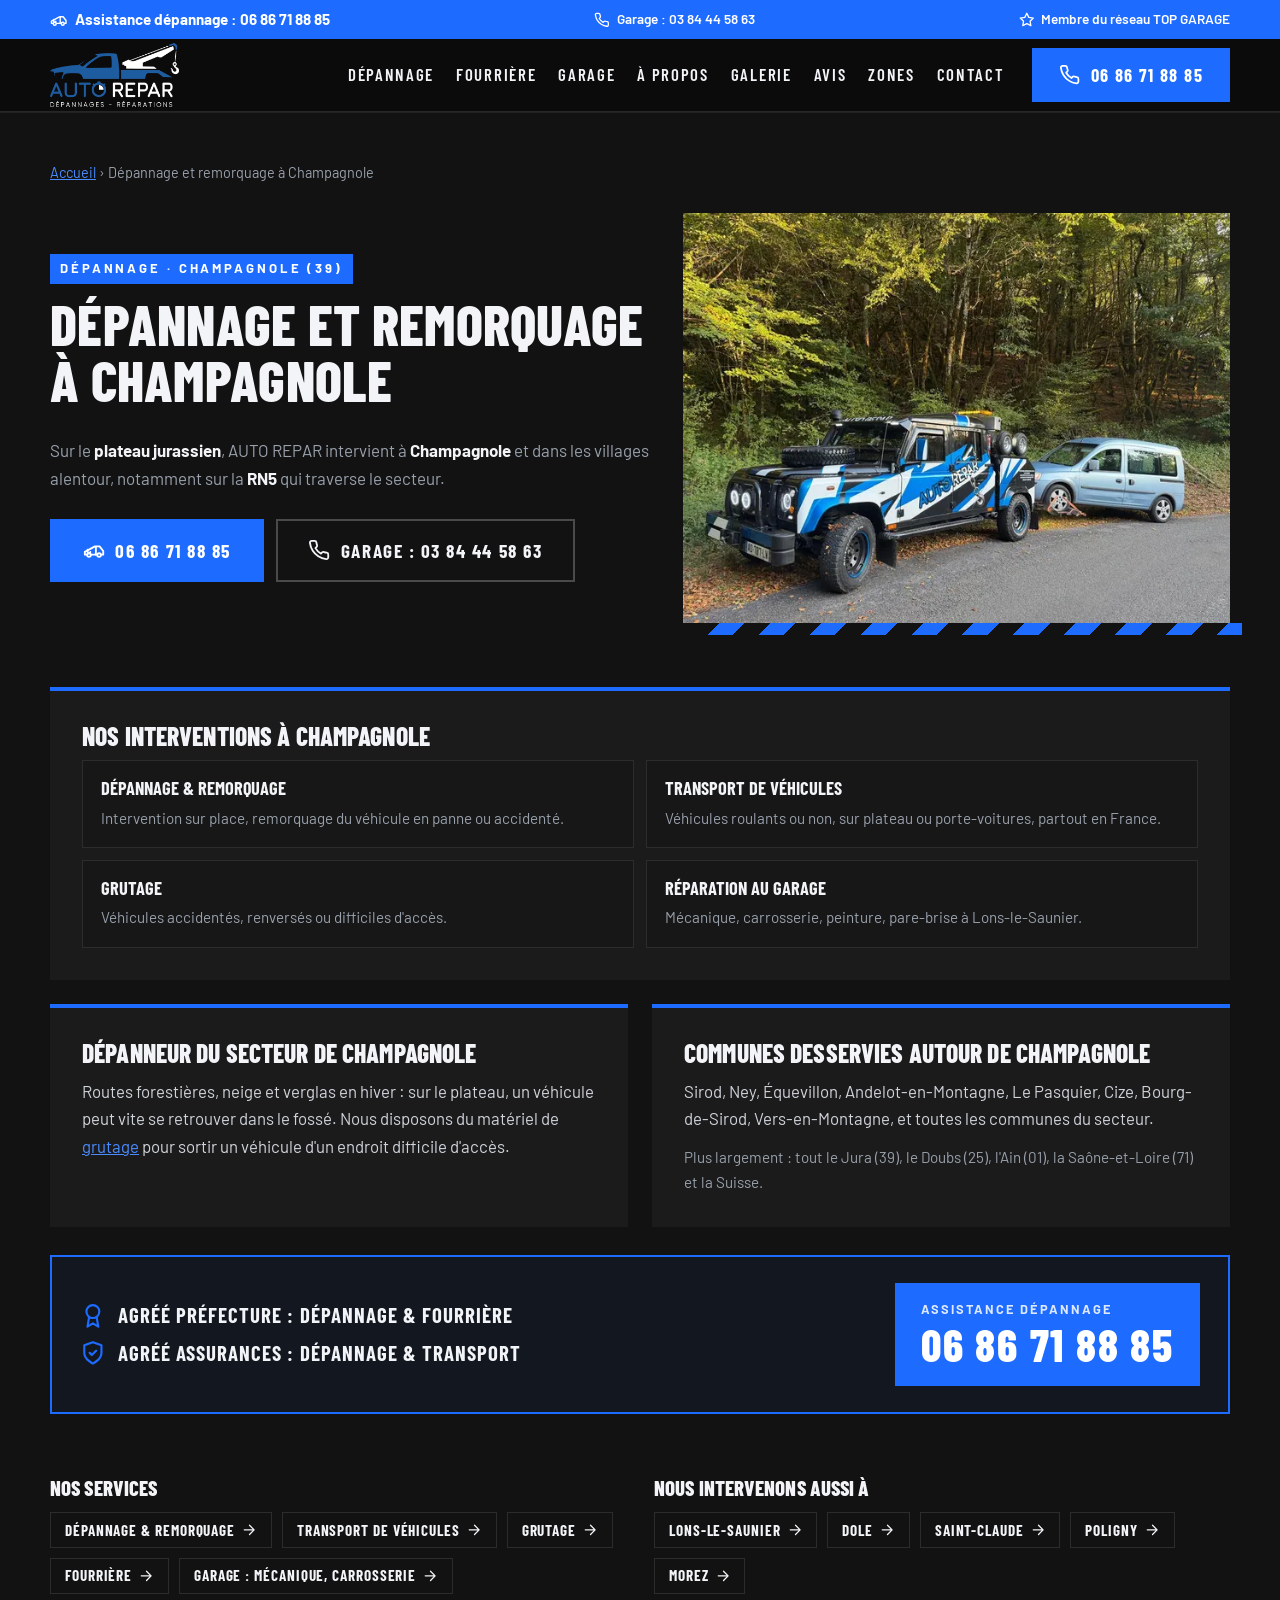
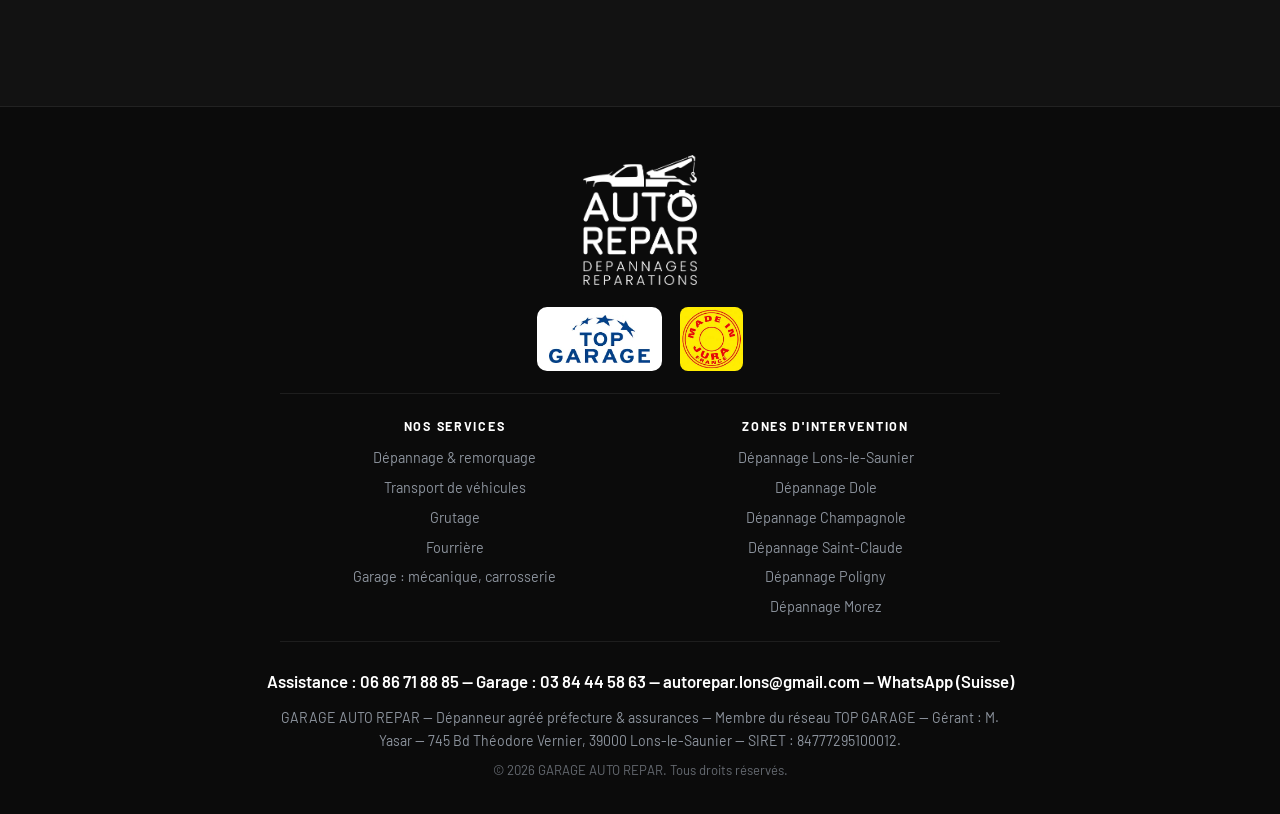
==== depannage-champagnole.html @ 4582b846 "feat(seo): pages services et zones d'intervention - 4 pages services : dépannage-remorquage, transpo" ====
<!DOCTYPE html>
<html lang="fr">
<head>
<meta charset="UTF-8">
<meta name="viewport" content="width=device-width, initial-scale=1">
<title>Dépannage &amp; remorquage à Champagnole (39) | AUTO REPAR</title>
<meta name="description" content="Dépannage et remorquage à Champagnole et sur le plateau jurassien : Sirod, Ney, Équevillon, Andelot. Dépanneur agréé préfecture et assurances, grutage. 06 86 71 88 85.">
<meta name="robots" content="index, follow">
<meta name="author" content="GARAGE AUTO REPAR - Serkan Yasar">
<meta name="theme-color" content="#121212">
<link rel="canonical" href="https://www.autorepar-depannage.com/depannage-champagnole.html">
<link rel="icon" href="favicon.svg" type="image/svg+xml">

<meta property="og:type" content="website">
<meta property="og:site_name" content="AUTO REPAR">
<meta property="og:title" content="Dépannage &amp; remorquage à Champagnole (39) | AUTO REPAR">
<meta property="og:description" content="Dépannage et remorquage à Champagnole et sur le plateau jurassien : Sirod, Ney, Équevillon, Andelot. Dépanneur agréé préfecture et assurances, grutage. 06 86 71 88 85.">
<meta property="og:locale" content="fr_FR">
<meta property="og:url" content="https://www.autorepar-depannage.com/depannage-champagnole.html">
<meta property="og:image" content="https://www.autorepar-depannage.com/images/camion.png">
<meta name="twitter:card" content="summary_large_image">

<link rel="preconnect" href="https://fonts.googleapis.com">
<link rel="preconnect" href="https://fonts.gstatic.com" crossorigin>
<link href="https://fonts.googleapis.com/css2?family=Barlow+Condensed:wght@600;700;800&family=Barlow:wght@400;500;600;700&display=swap" rel="stylesheet">

<link rel="stylesheet" href="css/base.css">
<link rel="stylesheet" href="css/theme.css">
<link rel="stylesheet" href="css/pages.css">

<script type="application/ld+json">
{
  "@context": "https://schema.org",
  "@graph": [
    {
      "@type": "Service",
      "name": "Dépannage et remorquage à Champagnole",
      "url": "https://www.autorepar-depannage.com/depannage-champagnole.html",
      "provider": {
        "@id": "https://www.autorepar-depannage.com/#garage"
      },
      "areaServed": {
        "@type": "City",
        "name": "Champagnole",
        "address": {
          "@type": "PostalAddress",
          "postalCode": "39300",
          "addressRegion": "Jura",
          "addressCountry": "FR"
        }
      }
    },
    {
      "@type": "BreadcrumbList",
      "itemListElement": [
        {
          "@type": "ListItem",
          "position": 1,
          "name": "Accueil",
          "item": "https://www.autorepar-depannage.com/"
        },
        {
          "@type": "ListItem",
          "position": 2,
          "name": "Dépannage et remorquage à Champagnole",
          "item": "https://www.autorepar-depannage.com/depannage-champagnole.html"
        }
      ]
    }
  ]
}
</script>
</head>
<body>

<svg xmlns="http://www.w3.org/2000/svg" class="sprite" aria-hidden="true" focusable="false">
  <symbol id="i-phone" viewBox="0 0 24 24"><path d="M22 16.92v3a2 2 0 0 1-2.18 2 19.79 19.79 0 0 1-8.63-3.07 19.5 19.5 0 0 1-6-6 19.79 19.79 0 0 1-3.07-8.67A2 2 0 0 1 4.11 2h3a2 2 0 0 1 2 1.72c.13.96.36 1.9.7 2.81a2 2 0 0 1-.45 2.11L8.09 9.91a16 16 0 0 0 6 6l1.27-1.27a2 2 0 0 1 2.11-.45c.91.34 1.85.57 2.81.7A2 2 0 0 1 22 16.92z"/></symbol>
  <symbol id="i-pin" viewBox="0 0 24 24"><path d="M20 10c0 6-8 12-8 12s-8-6-8-12a8 8 0 0 1 16 0Z"/><circle cx="12" cy="10" r="3"/></symbol>
  <symbol id="i-clock" viewBox="0 0 24 24"><circle cx="12" cy="12" r="10"/><path d="M12 6v6l4 2"/></symbol>
  <symbol id="i-mail" viewBox="0 0 24 24"><rect x="2" y="4" width="20" height="16" rx="2"/><path d="m22 7-10 6L2 7"/></symbol>
  <symbol id="i-gear" viewBox="0 0 24 24"><circle cx="12" cy="12" r="3"/><path d="M19.4 15a1.65 1.65 0 0 0 .33 1.82l.06.06a2 2 0 1 1-2.83 2.83l-.06-.06a1.65 1.65 0 0 0-1.82-.33 1.65 1.65 0 0 0-1 1.51V21a2 2 0 1 1-4 0v-.09A1.65 1.65 0 0 0 9 19.4a1.65 1.65 0 0 0-1.82.33l-.06.06a2 2 0 1 1-2.83-2.83l.06-.06a1.65 1.65 0 0 0 .33-1.82 1.65 1.65 0 0 0-1.51-1H3a2 2 0 1 1 0-4h.09A1.65 1.65 0 0 0 4.6 9a1.65 1.65 0 0 0-.33-1.82l-.06-.06a2 2 0 1 1 2.83-2.83l.06.06a1.65 1.65 0 0 0 1.82.33H9a1.65 1.65 0 0 0 1-1.51V3a2 2 0 1 1 4 0v.09a1.65 1.65 0 0 0 1 1.51 1.65 1.65 0 0 0 1.82-.33l.06-.06a2 2 0 1 1 2.83 2.83l-.06.06a1.65 1.65 0 0 0-.33 1.82V9a1.65 1.65 0 0 0 1.51 1H21a2 2 0 1 1 0 4h-.09a1.65 1.65 0 0 0-1.51 1z"/></symbol>
  <symbol id="i-truck" viewBox="0 0 24 24"><path d="M14 17V6H2v11h2"/><path d="M14 9h4l4 4.5V17h-2"/><path d="M8.5 17h7"/><circle cx="6.5" cy="17.5" r="2"/><circle cx="17.5" cy="17.5" r="2"/></symbol>
  <symbol id="i-tow" viewBox="0 0 24 24"><path d="M14 17V8h4l4 5v4h-2"/><path d="M14 17H9M4 17H2v-3l11-6"/><path d="M5 11.5v2.5a1.5 1.5 0 1 0 3 0"/><circle cx="6.5" cy="17.5" r="2"/><circle cx="17.5" cy="17.5" r="2"/></symbol>
  <symbol id="i-crane" viewBox="0 0 24 24"><path d="M3 21h9M7 21V3M7 3h14M7 7l4-4M3 7h4"/><path d="M18 3v8"/><path d="M16 11h4v3h-4z"/></symbol>
  <symbol id="i-badge" viewBox="0 0 24 24"><circle cx="12" cy="8" r="6"/><path d="M15.5 13 17 22l-5-3-5 3 1.5-9"/></symbol>
  <symbol id="i-shield" viewBox="0 0 24 24"><path d="M12 22s8-4 8-10V5l-8-3-8 3v7c0 6 8 10 8 10z"/><path d="m9 12 2 2 4-4"/></symbol>
  <symbol id="i-user" viewBox="0 0 24 24"><circle cx="12" cy="8" r="4"/><path d="M4 21a8 8 0 0 1 16 0"/></symbol>
  <symbol id="i-car" viewBox="0 0 24 24"><path d="M5 17H3v-5l2.5-5h11l3 5H21v5h-2"/><path d="M3 12h18M9 17h6"/><circle cx="7" cy="17" r="2"/><circle cx="17" cy="17" r="2"/></symbol>
  <symbol id="i-vintage" viewBox="0 0 24 24"><path d="M3.5 16H2v-3l3-1 3-4h7l3 4 4 1v3h-1.5M8.5 16h7"/><path d="M8 8v4M2 12h20"/><circle cx="6" cy="16.5" r="2.5"/><circle cx="18" cy="16.5" r="2.5"/></symbol>
  <symbol id="i-hammer" viewBox="0 0 24 24"><path d="m15 12-8.5 8.5a2.12 2.12 0 1 1-3-3L12 9"/><path d="M17.64 15 22 10.64M20.91 11.7l-1.25-1.25c-.6-.6-.93-1.4-.93-2.25v-.86L16.01 4.6a5.56 5.56 0 0 0-3.94-1.64H9l.92.82A6.18 6.18 0 0 1 12 8.4v1.56l2 2h2.47l2.26 1.91"/></symbol>
  <symbol id="i-paint" viewBox="0 0 24 24"><rect x="3" y="3" width="16" height="6" rx="1"/><path d="M19 6h2v5h-9v4"/><rect x="10" y="15" width="4" height="7" rx="1"/></symbol>
  <symbol id="i-glass" viewBox="0 0 24 24"><path d="M3 8c3-2.5 15-2.5 18 0l-2 10H5z"/><path d="M8.5 14l3-3M12.5 15l4-4"/></symbol>
  <symbol id="i-star" viewBox="0 0 24 24"><path d="m12 2 3.09 6.26L22 9.27l-5 4.87 1.18 6.88L12 17.77l-6.18 3.25L7 14.14 2 9.27l6.91-1.01z"/></symbol>
  <symbol id="i-file" viewBox="0 0 24 24"><path d="M14 2H6a2 2 0 0 0-2 2v16a2 2 0 0 0 2 2h12a2 2 0 0 0 2-2V8z"/><path d="M14 2v6h6M8 13h8M8 17h5"/></symbol>
  <symbol id="i-arrow" viewBox="0 0 24 24"><path d="M5 12h14M13 5l7 7-7 7"/></symbol>
  <symbol id="i-whatsapp" viewBox="0 0 24 24"><path d="M3 21l1.65-4.2A9 9 0 1 1 8 20z"/><path d="M9 8.5c0 3.5 3 6.5 6.5 6.5l1-1.6-2-1-1 1a5 5 0 0 1-2.9-2.9l1-1-1-2z"/></symbol>
  <symbol id="i-menu" viewBox="0 0 24 24"><path d="M3 6h18M3 12h18M3 18h18"/></symbol>
  <symbol id="i-close" viewBox="0 0 24 24"><path d="M18 6 6 18M6 6l12 12"/></symbol>
</svg>


<a class="skip-link" href="#main">Aller au contenu</a>

<!-- ===== BARRE SUPÉRIEURE ===== -->
<div class="topbar">
  <div class="container topbar__inner">
    <a href="tel:+33686718885" class="topbar__phone">
      <svg class="icon"><use href="#i-tow"/></svg> Assistance dépannage : 06 86 71 88 85
    </a>
    <a href="tel:+33384445863" class="topbar__hours">
      <svg class="icon"><use href="#i-phone"/></svg> Garage : 03 84 44 58 63
    </a>
    <span class="topbar__network">
      <svg class="icon"><use href="#i-star"/></svg> Membre du réseau TOP GARAGE
    </span>
  </div>
</div>

<!-- ===== EN-TÊTE / NAVIGATION ===== -->
<header class="site-header">
  <div class="container site-header__inner">
    <a class="brand" href="./" aria-label="AUTO REPAR - retour à l'accueil">
      <img class="brand__logo" src="images/logo-auto-repar.webp" width="482" height="240"
           alt="Auto Repar - Dépannages, Réparations">
    </a>

    <button class="nav-toggle" type="button" aria-expanded="false" aria-controls="site-nav">
      <svg class="icon nav-toggle__open"><use href="#i-menu"/></svg>
      <svg class="icon nav-toggle__close"><use href="#i-close"/></svg>
      <span class="sr-only">Ouvrir le menu</span>
    </button>

    <nav class="site-nav" id="site-nav" aria-label="Navigation principale">
      <ul class="site-nav__list">
        <li><a href="./#depannage">Dépannage</a></li>
        <li><a href="fourriere.html">Fourrière</a></li>
        <li><a href="./#services">Garage</a></li>
        <li><a href="./#a-propos">À propos</a></li>
        <li><a href="./#galerie">Galerie</a></li>
        <li><a href="./#avis">Avis</a></li>
        <li><a href="./#zones">Zones</a></li>
        <li><a href="./#contact">Contact</a></li>
      </ul>
      <a href="tel:+33686718885" class="btn btn--primary site-nav__cta">
        <svg class="icon"><use href="#i-phone"/></svg> 06 86 71 88 85
      </a>
    </nav>
  </div>
</header>

<main id="main">

  <section class="section page">
    <div class="container">
      <nav class="page-crumbs" aria-label="Fil d'Ariane"><a href="./">Accueil</a> <span aria-hidden="true">›</span> Dépannage et remorquage à Champagnole</nav>

      <div class="page-hero">
        <header class="section__header page-hero__text">
          <p class="section__kicker">Dépannage · Champagnole (39)</p>
          <h1 class="section__title">Dépannage et remorquage à Champagnole</h1>
          <p class="section__intro">Sur le <strong>plateau jurassien</strong>, AUTO REPAR intervient à <strong>Champagnole</strong> et dans les villages alentour, notamment sur la <strong>RN5</strong> qui traverse le secteur.</p>
          <div class="page-hero__actions">
            <a href="tel:+33686718885" class="btn btn--primary btn--lg"><svg class="icon"><use href="#i-tow"/></svg> 06 86 71 88 85</a>
            <a href="tel:+33384445863" class="btn btn--secondary btn--lg"><svg class="icon"><use href="#i-phone"/></svg> Garage : 03 84 44 58 63</a>
          </div>
        </header>
        <figure class="page-hero__media">
          <img src="images/photos/4x4-defender-depannage-foret-640.webp" width="640" height="480" fetchpriority="high"
               alt="Dépannage d'un 4x4 en forêt par Auto Repar">
        </figure>
      </div>

      <div class="page-blocks">
        <div class="page-block page-block--wide">
          <h2 class="page-block__title">Nos interventions à Champagnole</h2>
          <ul class="page-services">
            <li><a href="depannage-remorquage.html"><strong>Dépannage &amp; remorquage</strong><span>Intervention sur place, remorquage du véhicule en panne ou accidenté.</span></a></li>
            <li><a href="transport-vehicules.html"><strong>Transport de véhicules</strong><span>Véhicules roulants ou non, sur plateau ou porte-voitures, partout en France.</span></a></li>
            <li><a href="grutage.html"><strong>Grutage</strong><span>Véhicules accidentés, renversés ou difficiles d'accès.</span></a></li>
            <li><a href="garage-lons-le-saunier.html"><strong>Réparation au garage</strong><span>Mécanique, carrosserie, peinture, pare-brise à Lons-le-Saunier.</span></a></li>
          </ul>
        </div>
        <div class="page-block">
          <h2 class="page-block__title">Dépanneur du secteur de Champagnole</h2>
          <p>Routes forestières, neige et verglas en hiver : sur le plateau, un véhicule peut vite se retrouver dans le fossé. Nous disposons du matériel de <a href="grutage.html">grutage</a> pour sortir un véhicule d'un endroit difficile d'accès.</p>
        </div>
        <div class="page-block">
          <h2 class="page-block__title">Communes desservies autour de Champagnole</h2>
          <p>Sirod, Ney, Équevillon, Andelot-en-Montagne, Le Pasquier, Cize, Bourg-de-Sirod, Vers-en-Montagne, et toutes les communes du secteur.</p>
          <p class="page-muted">Plus largement : tout le Jura (39), le Doubs (25), l'Ain (01), la Saône-et-Loire (71) et la Suisse.</p>
        </div>
      </div>

      <div class="tow__band">
        <ul class="tow__labels">
          <li><svg class="icon"><use href="#i-badge"/></svg> Agréé préfecture : dépannage &amp; fourrière</li>
          <li><svg class="icon"><use href="#i-shield"/></svg> Agréé assurances : dépannage &amp; transport</li>
        </ul>
        <a href="tel:+33686718885" class="tow__call">
          <span class="tow__call-label">Assistance dépannage</span>
          <span class="tow__call-number">06 86 71 88 85</span>
        </a>
      </div>

      <div class="page-links">
        <div>
          <h2 class="page-links__title">Nos services</h2>
          <ul class="page-links__list">
          <li><a href="depannage-remorquage.html">Dépannage &amp; remorquage <svg class="icon"><use href="#i-arrow"/></svg></a></li>
          <li><a href="transport-vehicules.html">Transport de véhicules <svg class="icon"><use href="#i-arrow"/></svg></a></li>
          <li><a href="grutage.html">Grutage <svg class="icon"><use href="#i-arrow"/></svg></a></li>
          <li><a href="fourriere.html">Fourrière <svg class="icon"><use href="#i-arrow"/></svg></a></li>
          <li><a href="garage-lons-le-saunier.html">Garage : mécanique, carrosserie <svg class="icon"><use href="#i-arrow"/></svg></a></li>
          </ul>
        </div>
        <div>
          <h2 class="page-links__title">Nous intervenons aussi à</h2>
          <ul class="page-links__list">
          <li><a href="depannage-lons-le-saunier.html">Lons-le-Saunier <svg class="icon"><use href="#i-arrow"/></svg></a></li>
          <li><a href="depannage-dole.html">Dole <svg class="icon"><use href="#i-arrow"/></svg></a></li>
          <li><a href="depannage-saint-claude.html">Saint-Claude <svg class="icon"><use href="#i-arrow"/></svg></a></li>
          <li><a href="depannage-poligny.html">Poligny <svg class="icon"><use href="#i-arrow"/></svg></a></li>
          <li><a href="depannage-morez.html">Morez <svg class="icon"><use href="#i-arrow"/></svg></a></li>
          </ul>
        </div>
      </div>
    </div>
  </section>

</main>

<footer class="site-footer">
  <div class="container site-footer__inner">
    <div class="site-footer__brand">
      <img class="site-footer__logo" src="images/logo-auto-repar-blanc.webp" width="279" height="320" loading="lazy"
           alt="Auto Repar - Dépannages, Réparations">
    </div>
    <div class="site-footer__badges">
      <span class="logo-chip"><img src="images/partenaire-top-garage.webp" width="324" height="155" alt="Partenaire réseau Top Garage" loading="lazy"></span>
      <img src="images/madeinjura.webp" width="223" height="226" alt="Made in Jura France" loading="lazy" class="site-footer__jura">
    </div>
    <nav class="site-footer__nav" aria-label="Services et zones d'intervention">
      <div>
        <p class="site-footer__nav-title">Nos services</p>
        <ul>
          <li><a href="depannage-remorquage.html">Dépannage &amp; remorquage</a></li>
          <li><a href="transport-vehicules.html">Transport de véhicules</a></li>
          <li><a href="grutage.html">Grutage</a></li>
          <li><a href="fourriere.html">Fourrière</a></li>
          <li><a href="garage-lons-le-saunier.html">Garage : mécanique, carrosserie</a></li>
        </ul>
      </div>
      <div>
        <p class="site-footer__nav-title">Zones d'intervention</p>
        <ul>
          <li><a href="depannage-lons-le-saunier.html">Dépannage Lons-le-Saunier</a></li>
          <li><a href="depannage-dole.html">Dépannage Dole</a></li>
          <li><a href="depannage-champagnole.html">Dépannage Champagnole</a></li>
          <li><a href="depannage-saint-claude.html">Dépannage Saint-Claude</a></li>
          <li><a href="depannage-poligny.html">Dépannage Poligny</a></li>
          <li><a href="depannage-morez.html">Dépannage Morez</a></li>
        </ul>
      </div>
    </nav>
    <p class="site-footer__contact">
      Assistance : <a href="tel:+33686718885">06 86 71 88 85</a> —
      Garage : <a href="tel:+33384445863">03 84 44 58 63</a> —
      <a href="mailto:autorepar.lons@gmail.com">autorepar.lons@gmail.com</a> —
      <a href="https://wa.me/33686718885?text=Bonjour%2C%20je%20vous%20contacte%20depuis%20la%20Suisse%20pour%20une%20demande." target="_blank" rel="noopener">WhatsApp (Suisse)</a>
    </p>
    <p class="site-footer__legal">
      GARAGE AUTO REPAR — Dépanneur agréé préfecture &amp; assurances — Membre du réseau TOP GARAGE —
      Gérant : M. Yasar — 745 Bd Théodore Vernier, 39000 Lons-le-Saunier — SIRET : 84777295100012.
    </p>
    <p class="site-footer__copy">&copy; <span id="year">2026</span> GARAGE AUTO REPAR. Tous droits réservés.</p>
  </div>
</footer>

<!-- Barre d'appel fixe sur mobile -->
<div class="callbar">
  <a href="tel:+33686718885" class="callbar__main"><svg class="icon"><use href="#i-tow"/></svg> Dépannage</a>
  <a href="tel:+33384445863" class="callbar__alt"><svg class="icon"><use href="#i-phone"/></svg> Garage</a>
</div>

<script src="js/main.js" defer></script>
</body>
</html>
---- css/base.css ----
/* =========================================================
   GARAGE AUTO REPAR — base.css
   Structure commune à tous les thèmes : reset, grilles,
   navigation responsive, composants. Les couleurs, polices
   et variantes de mise en page sont définies dans
   css/themes/<theme>.css via les variables ci-dessous.
   ========================================================= */

:root {
  /* Typographie */
  --font-head: system-ui, sans-serif;
  --font-body: system-ui, sans-serif;
  --head-weight: 700;
  --head-transform: none;
  --head-spacing: -0.01em;
  --head-line: 1.15;
  --kicker-transform: uppercase;
  --kicker-spacing: 0.14em;

  /* Couleurs */
  --c-bg: #ffffff;
  --c-surface: #ffffff;
  --c-alt: #f4f6f8;
  --c-text: #1f2933;
  --c-muted: #5b6b7a;
  --c-head: #11161c;
  --c-border: #e2e7ec;
  --c-accent: #1d6bff;
  --c-accent-hover: #0f56dc;
  --c-accent-ink: #ffffff;
  --c-kicker: var(--c-accent);

  --c-topbar-bg: #11161c;
  --c-topbar-text: #e8edf2;
  --c-header-bg: #ffffff;
  --c-header-text: #11161c;
  --c-footer-bg: #11161c;
  --c-footer-text: #b8c2cc;

  /* Formes */
  --radius: 14px;
  --radius-img: 14px;
  --radius-btn: 999px;
  --shadow: 0 6px 20px rgba(17, 22, 28, 0.08);
  --shadow-hover: 0 14px 34px rgba(17, 22, 28, 0.14);

  /* Espacements */
  --container: 1180px;
  --gutter: 20px;
  --section-y: clamp(64px, 9vw, 112px);
}

/* ---------- Reset ---------- */
*, *::before, *::after { box-sizing: border-box; }
html { scroll-behavior: smooth; scroll-padding-top: 88px; -webkit-text-size-adjust: 100%; }
body {
  margin: 0;
  font-family: var(--font-body);
  font-size: 1rem;
  line-height: 1.65;
  color: var(--c-text);
  background: var(--c-bg);
  -webkit-font-smoothing: antialiased;
  overflow-x: hidden;
}
img { max-width: 100%; height: auto; display: block; }
a { color: inherit; }
ul { margin: 0; padding: 0; list-style: none; }
figure { margin: 0; }
address { font-style: normal; }
h1, h2, h3 {
  font-family: var(--font-head);
  font-weight: var(--head-weight);
  text-transform: var(--head-transform);
  letter-spacing: var(--head-spacing);
  line-height: var(--head-line);
  color: var(--c-head);
  margin: 0 0 0.5em;
  text-wrap: balance;
}
p { margin: 0 0 1em; }
:focus-visible { outline: 3px solid var(--c-accent); outline-offset: 3px; }

.sprite { position: absolute; width: 0; height: 0; overflow: hidden; }
.icon {
  width: 1.15em; height: 1.15em; flex: none;
  fill: none; stroke: currentColor; stroke-width: 2;
  stroke-linecap: round; stroke-linejoin: round;
  vertical-align: -0.2em;
}
.sr-only {
  position: absolute; width: 1px; height: 1px; padding: 0; margin: -1px;
  overflow: hidden; clip: rect(0, 0, 0, 0); white-space: nowrap; border: 0;
}
.skip-link {
  position: absolute; left: 12px; top: -60px; z-index: 200;
  background: var(--c-accent); color: var(--c-accent-ink);
  padding: 10px 16px; border-radius: 8px; text-decoration: none; font-weight: 600;
}
.skip-link:focus { top: 12px; }

.container {
  width: 100%;
  max-width: calc(var(--container) + var(--gutter) * 2);
  margin-inline: auto;
  padding-inline: var(--gutter);
}

/* ---------- Boutons ---------- */
.btn {
  display: inline-flex; align-items: center; justify-content: center; gap: 0.55em;
  padding: 0.75em 1.35em;
  font: 600 0.98rem/1.2 var(--font-body);
  border: 2px solid transparent;
  border-radius: var(--radius-btn);
  text-decoration: none;
  cursor: pointer;
  transition: background-color .2s, color .2s, border-color .2s, transform .2s, box-shadow .2s;
}
.btn:hover { transform: translateY(-2px); }
.btn--lg { padding: 0.95em 1.6em; font-size: 1.03rem; }
.btn--primary { background: var(--c-accent); color: var(--c-accent-ink); }
.btn--primary:hover { background: var(--c-accent-hover); }
.btn--secondary { background: transparent; color: var(--c-head); border-color: currentColor; }
.btn--secondary:hover { background: var(--c-head); color: var(--c-bg); border-color: var(--c-head); }

/* ---------- Topbar ---------- */
.topbar { background: var(--c-topbar-bg); color: var(--c-topbar-text); font-size: 0.85rem; }
.topbar__inner {
  display: flex; flex-wrap: wrap; align-items: center; justify-content: space-between;
  gap: 4px 20px; padding-block: 7px;
}
.topbar__inner > * { display: inline-flex; align-items: center; gap: 0.5em; }
.topbar__phone { font-weight: 700; text-decoration: none; }
.topbar__phone:hover { text-decoration: underline; }
.topbar__hours { display: none; }
@media (min-width: 900px) { .topbar__hours { display: inline-flex; } }
@media (max-width: 560px) { .topbar__network { display: none !important; } .topbar__inner { justify-content: center; } }

/* ---------- Header / nav ---------- */
.site-header {
  position: sticky; top: 0; z-index: 100;
  background: var(--c-header-bg); color: var(--c-header-text);
  transition: box-shadow .25s, background-color .25s;
}
.site-header.is-scrolled { box-shadow: 0 6px 24px rgba(0, 0, 0, 0.12); }
.site-header__inner { display: flex; align-items: center; justify-content: space-between; gap: 16px; min-height: 72px; }

.brand__logo { height: 64px; width: auto; }
@media (max-width: 480px) { .brand__logo { height: 46px; } }
.brand { display: inline-flex; align-items: center; gap: 12px; text-decoration: none; color: inherit; }
.brand__mark {
  display: grid; place-items: center; width: 44px; height: 44px; border-radius: 12px;
  background: var(--c-accent); color: var(--c-accent-ink); font-size: 1.3rem;
}
.brand__text { display: flex; flex-direction: column; line-height: 1.1; }
.brand__name { font: 800 1.3rem/1 var(--font-head); text-transform: uppercase; letter-spacing: 0.02em; }
.brand__auto { color: var(--c-accent); }
.brand__tagline { white-space: nowrap; font-size: 0.75rem; opacity: 0.75; margin-top: 4px; letter-spacing: 0.02em; }

.nav-toggle {
  display: inline-grid; place-items: center; width: 46px; height: 46px;
  background: transparent; color: inherit; border: 1.5px solid currentColor; border-radius: 10px;
  font-size: 1.35rem; cursor: pointer;
}
.nav-toggle__close { display: none; }
.nav-toggle[aria-expanded="true"] .nav-toggle__open { display: none; }
.nav-toggle[aria-expanded="true"] .nav-toggle__close { display: block; }

.site-nav {
  position: absolute; left: 0; right: 0; top: 100%;
  background: var(--c-header-bg);
  padding: 8px var(--gutter) 22px;
  box-shadow: 0 18px 30px rgba(0, 0, 0, 0.15);
  display: none;
}
.site-nav.is-open { display: block; }
.site-nav__list a {
  display: block; padding: 12px 4px; text-decoration: none;
  font-weight: 600; border-bottom: 1px solid color-mix(in srgb, currentColor 12%, transparent);
}
.site-nav__cta { margin-top: 16px; width: 100%; }

@media (min-width: 1200px) {
  .nav-toggle { display: none; }
  .site-nav {
    position: static; display: flex !important; align-items: center; gap: 18px;
    padding: 0; background: none; box-shadow: none;
  }
  .site-nav__list { display: flex; gap: 2px; }
  .site-nav__list a {
    padding: 8px 10px; border: 0; font-size: 0.92rem; white-space: nowrap; border-radius: 8px;
    position: relative; transition: color .2s, background-color .2s;
  }
  .site-nav__list a:hover { color: var(--c-accent); }
  .site-nav__cta { margin: 0; width: auto; white-space: nowrap; }
}

/* ---------- Hero (par défaut : 2 colonnes) ---------- */
.hero { position: relative; padding-block: clamp(48px, 7vw, 96px); overflow: hidden; }
.hero__inner { display: grid; gap: 48px; align-items: center; }
@media (min-width: 960px) { .hero__inner { grid-template-columns: 1.05fr 1fr; } }
.hero__kicker {
  display: inline-flex; align-items: center; gap: 0.5em;
  font-weight: 600; font-size: 0.9rem; color: var(--c-kicker);
  text-transform: var(--kicker-transform); letter-spacing: var(--kicker-spacing);
}
.hero__title { font-size: clamp(2.1rem, 4.6vw, 3.6rem); }
.hero__title-main, .hero__title-brand { display: block; }
.hero__title-brand { font-size: 0.42em; margin-top: 0.6em; letter-spacing: 0.12em; color: var(--c-accent); }
.hero__lead { font-size: 1.1rem; color: var(--c-muted); max-width: 60ch; }
.hero__actions { display: flex; flex-wrap: wrap; gap: 12px; margin: 28px 0 26px; }
.hero__facts { display: flex; flex-wrap: wrap; gap: 10px 22px; font-weight: 600; font-size: 0.92rem; }
.hero__facts li { display: inline-flex; align-items: center; gap: 0.5em; }
.hero__facts .icon { color: var(--c-accent); }
.hero__media { position: relative; }
.hero__media img { width: 100%; border-radius: var(--radius-img); box-shadow: var(--shadow-hover); aspect-ratio: 4 / 3; object-fit: cover; }
.hero__badge {
  position: absolute; left: 18px; bottom: -18px;
  display: inline-flex; align-items: center; gap: 0.6em;
  background: var(--c-accent); color: var(--c-accent-ink);
  padding: 12px 18px; border-radius: var(--radius); font-weight: 700; box-shadow: var(--shadow-hover);
}
@media (max-width: 600px) { .hero__actions .btn { width: 100%; } }

/* ---------- Sections ---------- */
.section { padding-block: var(--section-y); }
.section__header { max-width: 760px; margin-bottom: 44px; }
.section__kicker {
  font-weight: 700; font-size: 0.82rem; color: var(--c-kicker);
  text-transform: var(--kicker-transform); letter-spacing: var(--kicker-spacing); margin-bottom: 12px;
}
.section__title { font-size: clamp(1.75rem, 3.2vw, 2.6rem); }
.section__intro { color: var(--c-muted); font-size: 1.06rem; margin: 0; }

/* À propos */
.about__grid { display: grid; gap: 44px; }
.about__text p { color: var(--c-muted); }
.about__text strong { color: var(--c-head); }
.highlights { display: grid; gap: 14px; }
.about__media { position: relative; overflow: hidden; border-radius: var(--radius-img); }
.about__media img { width: 100%; aspect-ratio: 16 / 10; object-fit: cover; }
.about__media figcaption { position: absolute; left: 0; right: 0; bottom: 0; padding: 40px 18px 14px; background: linear-gradient(transparent, rgba(0, 0, 0, .8)); color: #fff; font-weight: 600; }
@media (min-width: 960px) {
  .about__grid { grid-template-columns: 1.1fr 1fr; align-items: start; }
  .about__media { grid-column: 2; grid-row: 1 / span 2; position: sticky; top: 110px; }
  .about__media img { aspect-ratio: 4 / 5; }
}
@media (min-width: 560px) and (max-width: 959px) { .highlights { grid-template-columns: 1fr 1fr; } }
.highlight {
  display: flex; align-items: center; gap: 16px; padding: 18px 20px;
  background: var(--c-surface); border: 1px solid var(--c-border); border-radius: var(--radius);
  font-weight: 600; color: var(--c-head);
}
.highlight__icon {
  display: grid; place-items: center; flex: none; width: 48px; height: 48px; border-radius: 12px;
  background: color-mix(in srgb, var(--c-accent) 12%, transparent); color: var(--c-accent); font-size: 1.35rem;
}
.logo-chip { background: #fff !important; border-radius: 10px; padding: 6px; display: inline-grid; place-items: center; }
.highlight__icon.logo-chip, .contact__icon.logo-chip { width: 64px; height: 48px; }
.logo-chip img { max-height: 36px; width: auto; }
.site-footer__badges .logo-chip img { max-height: 48px; }

/* Services */
.services { background: var(--c-alt); }
.services__grid { display: grid; gap: 22px; grid-template-columns: repeat(auto-fill, minmax(min(100%, 300px), 1fr)); counter-reset: svc; }
.service {
  counter-increment: svc;
  position: relative; padding: 30px 28px;
  background: var(--c-surface); border: 1px solid var(--c-border); border-radius: var(--radius);
  transition: transform .25s, box-shadow .25s, border-color .25s;
}
.service:hover { transform: translateY(-4px); box-shadow: var(--shadow-hover); }
.service__icon {
  display: grid; place-items: center; width: 56px; height: 56px; margin-bottom: 20px;
  border-radius: 14px; background: var(--c-accent); color: var(--c-accent-ink); font-size: 1.55rem;
}
.service__title { font-size: 1.2rem; }
.service p { margin: 0; color: var(--c-muted); }

/* Galerie : mosaïque */
.gallery__grid { columns: 2; column-gap: 10px; }
@media (min-width: 640px) { .gallery__grid { columns: 3 240px; column-gap: 16px; } .gallery__item { margin-bottom: 16px !important; } }
.gallery__item { position: relative; overflow: hidden; margin: 0 0 10px; break-inside: avoid; border-radius: var(--radius-img); background: var(--c-alt); }
.gallery__link { display: block; cursor: zoom-in; }
.gallery__item img { width: 100%; height: auto; transition: transform .6s ease; }
.gallery__item:hover img { transform: scale(1.05); }
.gallery__item figcaption {
  position: absolute; left: 0; right: 0; bottom: 0; padding: 40px 18px 14px; pointer-events: none;
  background: linear-gradient(transparent, rgba(0, 0, 0, 0.75)); color: #fff; font-weight: 600;
}

/* Visionneuse photo */
.lightbox { border: 0; padding: 0; background: transparent; max-width: 100vw; max-height: 100vh; width: 100vw; height: 100vh; }
.lightbox::backdrop { background: rgba(0, 0, 0, .92); }
.lightbox__figure { display: grid; place-items: center; height: 100%; padding: 56px 16px; margin: 0; }
.lightbox__img { max-width: 100%; max-height: calc(100vh - 140px); width: auto; height: auto; }
.lightbox__caption { color: #fff; margin-top: 14px; font-weight: 600; text-align: center; }
.lightbox__btn {
  position: fixed; display: grid; place-items: center; width: 52px; height: 52px; font-size: 1.5rem;
  background: rgba(255, 255, 255, .12); color: #fff; border: 0; cursor: pointer;
}
.lightbox__btn:hover { background: var(--c-accent); }
.lightbox__close { top: 12px; right: 12px; }
.lightbox__prev, .lightbox__next { top: 50%; transform: translateY(-50%); }
.lightbox__prev { left: 12px; }
.lightbox__next { right: 12px; }
.lightbox__prev .icon { transform: scaleX(-1); }

/* Zones */
.zones { background: var(--c-alt); }
.zones__list { display: grid; gap: 12px; grid-template-columns: repeat(auto-fill, minmax(min(100%, 210px), 1fr)); }
.zones__dept { display: flex; flex-direction: column; align-items: flex-start; gap: 4px; padding: 22px; background: var(--c-surface); border: 1px solid var(--c-border); border-radius: var(--radius); }
.zones__num { font: var(--head-weight) 3.6rem/0.9 var(--font-head); color: var(--c-accent); }
.zones__name { font: var(--head-weight) 1.6rem/1.05 var(--font-head); color: var(--c-head); }
.zones__tag { font-size: 0.78rem; font-weight: 700; text-transform: uppercase; letter-spacing: 0.12em; }
.zones__cities { margin-top: 6px; font-size: 0.9rem; line-height: 1.45; color: var(--c-muted); }
.zones__extra { display: grid; gap: 16px; margin-top: 24px; }
@media (min-width: 800px) { .zones__extra { grid-template-columns: 1fr 1fr; } }
.zones__extra li { display: flex; align-items: center; gap: 18px; padding: 22px 24px; }
.zones__extra-icon { display: grid; place-items: center; flex: none; width: 60px; height: 60px; font-size: 1.8rem; }
.zones__extra-label { display: block; margin-bottom: 6px; font: 600 0.8rem/1.4 var(--font-body); letter-spacing: 0.14em; text-transform: uppercase; color: var(--c-muted); }

/* Bouton WhatsApp */
.whatsapp-btn, .zones__wa {
  display: inline-flex; align-items: center; text-decoration: none;
  background: #25d366; color: #06301a; transition: background-color .2s, transform .2s;
}
.whatsapp-btn:hover, .zones__wa:hover { background: #3be37a; transform: translateY(-2px); }
.whatsapp-btn { gap: 14px; margin-top: 18px; padding: 12px 24px 12px 16px; border-radius: var(--radius-btn); font-weight: 700; box-shadow: 0 12px 30px rgba(0, 0, 0, .25); }
.whatsapp-btn .icon { font-size: 2.1rem; }
.whatsapp-btn > span { display: flex; flex-direction: column; text-align: left; line-height: 1.2; }
.whatsapp-btn__label { font-size: 0.72rem; letter-spacing: 0.14em; text-transform: uppercase; opacity: .8; }
.zones__wa { gap: 0.5em; margin-top: 14px; padding: 9px 14px; border-radius: var(--radius-btn); font-weight: 700; }
.contact__intl { margin: 12px 0 0; font-size: 0.92rem; color: var(--c-muted); }
.contact__intl a { color: inherit; font-weight: 700; }

/* Contact */
.contact__cta { max-width: 760px; margin: 0 auto 52px; text-align: center; }
.contact__cta .section__intro { margin-bottom: 28px; }
.contact__phones { display: flex; flex-wrap: wrap; justify-content: center; gap: 14px; }
.contact__phone {
  display: inline-flex; flex-direction: column; align-items: center; text-decoration: none;
  font: var(--head-weight) clamp(1.8rem, 4vw, 2.6rem)/1 var(--font-head); letter-spacing: 0.04em; color: var(--c-head);
}
.contact__infos { display: grid; gap: 14px; grid-template-columns: repeat(auto-fit, minmax(min(100%, 240px), 1fr)); }
.contact__info {
  display: flex; align-items: center; gap: 14px; padding: 18px 20px;
  background: var(--c-surface); border: 1px solid var(--c-border); border-radius: var(--radius);
  color: var(--c-head); font-weight: 600;
}
.contact__icon {
  display: grid; place-items: center; flex: none; width: 46px; height: 46px; border-radius: 12px;
  background: color-mix(in srgb, var(--c-accent) 12%, transparent); color: var(--c-accent); font-size: 1.25rem;
}
.contact__label { display: block; font-size: 0.75rem; font-weight: 600; text-transform: uppercase; letter-spacing: 0.1em; color: var(--c-muted); }
.contact__phone-label { font: 600 0.78rem/1.4 var(--font-body); text-transform: uppercase; letter-spacing: 0.14em; margin-bottom: 6px; }

/* Formulaire de contact */
.contact__grid { display: grid; gap: 24px; align-items: start; }
@media (min-width: 960px) { .contact__grid { grid-template-columns: 1.6fr 1fr; } }
.contact-form { display: grid; gap: 16px; padding: clamp(22px, 4vw, 36px); background: var(--c-form-bg, #fff); color: var(--c-form-text, #1f2933); border-radius: var(--radius); }
.contact-form__title { margin: 0; font-size: 1.6rem; color: inherit; }
.contact-form__urgent { display: flex; gap: 10px; align-items: flex-start; margin: 0; padding: 12px 14px; font-weight: 600; font-size: 0.95rem; }
.contact-form__urgent .icon { flex: none; margin-top: 2px; font-size: 1.2rem; }
.contact-form__urgent a { white-space: nowrap; }
.contact-form__row { display: grid; gap: 16px; }
@media (min-width: 600px) { .contact-form__row { grid-template-columns: 1fr 1fr; } }
.contact-form__field { display: grid; gap: 6px; }
.contact-form__field label { font-size: 0.82rem; font-weight: 700; text-transform: uppercase; letter-spacing: 0.08em; }
.contact-form input:not([type="checkbox"]), .contact-form select, .contact-form textarea {
  width: 100%; padding: 12px 14px; font: inherit; font-size: 1rem; color: inherit;
  background: var(--c-input-bg, #f4f6f8); border: 1.5px solid var(--c-input-border, #d5dbe1); border-radius: calc(var(--radius) / 2);
  transition: border-color .2s, box-shadow .2s;
}
.contact-form textarea { resize: vertical; min-height: 120px; }
.contact-form input:focus, .contact-form select:focus, .contact-form textarea:focus {
  outline: none; border-color: var(--c-accent); box-shadow: 0 0 0 3px color-mix(in srgb, var(--c-accent) 30%, transparent);
}
.contact-form__consent { display: flex; gap: 10px; align-items: flex-start; font-size: 0.88rem; cursor: pointer; }
.contact-form__consent input { width: 18px; height: 18px; margin-top: 2px; flex: none; accent-color: var(--c-accent); }
.contact-form__submit { justify-self: start; }
@media (max-width: 600px) { .contact-form__submit { width: 100%; } }
.contact-form__submit[disabled] { opacity: .6; cursor: wait; transform: none; }
.contact-form__status { margin: 0; font-weight: 600; }
.contact-form__status:empty { display: none; }
.contact-form__status.is-success, .contact-form__status.is-error { padding: 12px 14px; }
.contact-form__trap { position: absolute; left: -9999px; }

/* Footer */
.site-footer { background: var(--c-footer-bg); color: var(--c-footer-text); padding: 48px 0 calc(32px + 64px); text-align: center; }
@media (min-width: 768px) { .site-footer { padding-bottom: 32px; } }
.site-footer__brand { display: inline-flex; align-items: center; gap: 12px; margin-bottom: 22px; color: #fff; }
.site-footer__logo { height: 130px; width: auto; }
.site-footer__badges { display: flex; justify-content: center; align-items: center; gap: 18px; margin-bottom: 22px; }
.site-footer__badges .logo-chip { height: 64px; padding: 8px 12px; }
.site-footer__jura { height: 64px; width: auto; border-radius: 8px; }
.site-footer__nav { display: grid; gap: 22px; max-width: 720px; margin: 0 auto 26px; padding: 22px 0; border-block: 1px solid rgba(255, 255, 255, .08); }
@media (min-width: 640px) { .site-footer__nav { grid-template-columns: 1fr 1fr; } }
.site-footer__nav-title { margin: 0 0 10px; font-size: 0.78rem; font-weight: 700; text-transform: uppercase; letter-spacing: 0.14em; color: #fff; }
.site-footer__nav ul { margin: 0; padding: 0; list-style: none; display: grid; gap: 6px; font-size: 0.9rem; }
.site-footer__nav a { color: inherit; text-decoration: none; }
.site-footer__nav a:hover { color: #fff; text-decoration: underline; }
.site-footer__contact { margin: 0 auto 10px; font-weight: 600; color: #fff; }
.site-footer__contact a { text-decoration: none; }
.site-footer__contact a:hover { text-decoration: underline; }
.site-footer__legal { font-size: 0.88rem; max-width: 720px; margin: 0 auto 8px; }
.site-footer__copy { font-size: 0.82rem; opacity: 0.7; margin: 0; }

/* Barre d'appel mobile */
.callbar {
  position: fixed; left: 12px; right: 12px; bottom: 12px; z-index: 90;
  display: flex; gap: 8px; filter: drop-shadow(0 10px 20px rgba(0, 0, 0, 0.35));
}
.callbar a {
  display: flex; align-items: center; justify-content: center; gap: 0.5em;
  padding: 15px 12px; border-radius: var(--radius-btn); font-weight: 700; text-decoration: none;
}
.callbar__main { flex: 1.4; background: var(--c-accent); color: var(--c-accent-ink); }
.callbar__alt { flex: 1; background: var(--c-head); color: var(--c-bg); }
@media (min-width: 768px) { .callbar { display: none; } }

/* Apparition au défilement (activée par JS) */
.js .reveal { opacity: 0; transform: translateY(24px); transition: opacity .7s ease, transform .7s ease; }
.js .reveal.is-visible { opacity: 1; transform: none; }
/* Avis clients */
.reviews .section__header { margin-bottom: 28px; }
.reviews__actions { display: flex; }
@media (max-width: 600px) { .reviews__actions .btn { width: 100%; } }

@media (prefers-reduced-motion: reduce) {
  html { scroll-behavior: auto; }
  *, *::before, *::after { transition: none !important; animation: none !important; }
  .js .reveal { opacity: 1; transform: none; }
}
---- css/theme.css ----
/* =========================================================
   THÈME « ATELIER » (version bleue) — style retenu.
   Industriel & brut : fond sombre, bleu Auto Repar,
   typographie condensée en capitales, angles vifs,
   bandes de signalisation, services numérotés.
   Polices chargées dans le <head> d'index.html.
   ========================================================= */

:root {
  --font-head: 'Barlow Condensed', 'Arial Narrow', sans-serif;
  --font-body: 'Barlow', system-ui, sans-serif;
  --head-weight: 800;
  --head-transform: uppercase;
  --head-spacing: 0.005em;
  --head-line: 1.0;
  --kicker-spacing: 0.22em;

  --c-bg: #121212;
  --c-surface: #1b1b1b;
  --c-alt: #171717;
  --c-text: #cfd3da;
  --c-muted: #98a0ab;
  --c-head: #f2f4f7;
  --c-border: #2c2c2c;
  --c-accent: #1d6bff;
  --c-accent-hover: #4a8bff;
  --c-accent-ink: #ffffff;
  --c-kicker: #ffffff;

  --c-topbar-bg: #1d6bff;
  --c-topbar-text: #ffffff;
  --c-header-bg: #0b0b0b;
  --c-header-text: #f2f4f7;
  --c-footer-bg: #0b0b0b;
  --c-footer-text: #8d949e;

  --radius: 0;
  --radius-img: 0;
  --radius-btn: 0;
  --shadow-hover: 0 18px 40px rgba(0, 0, 0, .5);

  --stripes: repeating-linear-gradient(-45deg, var(--c-accent) 0 18px, #121212 18px 36px);
}

body { font-size: 1.05rem; }
strong { color: var(--c-head); }

.btn { font-family: var(--font-head); text-transform: uppercase; letter-spacing: 0.08em; font-size: 1.05rem; font-weight: 700; }
.btn--lg { font-size: 1.2rem; }
.btn--secondary { color: var(--c-head); border-color: #4a4a4a; }
.btn--secondary:hover { background: transparent; color: var(--c-accent-hover); border-color: var(--c-accent); }

.topbar { font-weight: 600; }
.topbar__phone { font-size: 0.95rem; }
.site-header { border-bottom: 1px solid #262626; }
.brand__mark { border-radius: 0; }
.brand__name { font-size: 1.6rem; letter-spacing: 0.04em; }
.brand__auto { color: var(--c-accent); }
.site-nav__list a { font-family: var(--font-head); text-transform: uppercase; letter-spacing: 0.1em; font-size: 1.05rem !important; }
.site-nav__list a:hover { color: var(--c-accent-hover); }
.site-nav__cta { font-size: 1.15rem; }

/* Hero */
.hero { background:
  radial-gradient(circle at 85% 20%, rgba(29, 107, 255, .14), transparent 45%),
  #121212; }

/* Logo en grand filigrane derrière la première section */
.hero::before {
  content: ''; position: absolute; inset: -10% -5%; pointer-events: none;
  background: url("../images/logo-filigrane.webp") no-repeat 8% 32% / min(1300px, 95vw) auto;
  opacity: .08;
  transform: rotate(-7deg);
  -webkit-mask-image: linear-gradient(100deg, #000 35%, transparent 85%);
          mask-image: linear-gradient(100deg, #000 35%, transparent 85%);
  animation: hero-watermark 24s ease-in-out infinite alternate;
}
@keyframes hero-watermark {
  from { transform: rotate(-7deg) translateX(0); }
  to   { transform: rotate(-5deg) translateX(2.5%); }
}
@media (max-width: 959px) {
  .hero::before {
    background-position: 50% 18%; background-size: 135vw auto; opacity: .06;
    -webkit-mask-image: linear-gradient(180deg, #000 30%, transparent 75%);
            mask-image: linear-gradient(180deg, #000 30%, transparent 75%);
  }
}
.hero__inner { position: relative; z-index: 1; }
.hero__title { font-size: clamp(2.6rem, 6vw, 5rem); }
.hero__title-main { color: var(--c-head); }
.hero__title-brand { font-size: 0.32em; letter-spacing: 0.24em; }
.hero__kicker { border-left: 4px solid var(--c-accent); padding-left: 12px; color: var(--c-head); }
.hero__kicker .icon { color: var(--c-accent); }
.hero__media { isolation: isolate; margin: 0 18px 18px 0; }
.hero__media::before { content: ''; position: absolute; inset: 18px -18px -18px 18px; z-index: -1; background: var(--stripes); }
.hero__media img { aspect-ratio: 16 / 10; }
.hero__badge { left: -10px; bottom: 28px; font-family: var(--font-head); text-transform: uppercase; letter-spacing: 0.08em; font-size: 1.1rem; }
.hero__facts { text-transform: uppercase; letter-spacing: 0.08em; font-size: 0.85rem; color: var(--c-head); }

/* Sections */
.section { border-top: 1px solid #222; }
.section__kicker { display: inline-block; background: var(--c-accent); color: var(--c-accent-ink); padding: 4px 10px; }
.section__title { font-size: clamp(2.2rem, 4.4vw, 3.6rem); }

/* Dépannage / remorquage : prestation phare */
.tow { background: #0e0e0e; position: relative; }
.tow::before { content: ''; position: absolute; left: 0; right: 0; top: 0; height: 14px; background: var(--stripes); }
.tow__grid { display: grid; gap: 1px; background: #2c2c2c; border: 1px solid #2c2c2c; grid-template-columns: repeat(auto-fit, minmax(min(100%, 250px), 1fr)); }
.tow__card { position: relative; padding: 0 30px 36px; display: flex; flex-direction: column; background: #121212; transition: background-color .25s; }
.tow__card:hover { background: #161b26; }
.tow__card:first-child { background: var(--c-accent); }
.tow__card:first-child p { color: #e3ecff; }
.tow__card:first-child .tow__icon { background: #fff; color: var(--c-accent); }
.tow__img { width: calc(100% + 60px); max-width: none; margin: 0 -30px; aspect-ratio: 4 / 3; object-fit: cover; }
.tow__icon {
  position: relative; margin-top: -34px !important;
  display: grid; place-items: center; width: 68px; height: 68px; margin-bottom: 24px;
  background: var(--c-accent); color: #fff; font-size: 2.1rem;
}
.tow__icon .icon { stroke-width: 1.8; }
.tow__title { font-size: 1.9rem; margin-bottom: 0.4em; }
.tow__card p { margin: 0; color: var(--c-muted); }
.tow__card .tow__more { margin-top: auto; padding-top: 20px; }
.tow__more a { display: inline-flex; align-items: center; gap: 8px; padding: 10px 16px; background: var(--c-accent); color: #fff; text-decoration: none; font: 700 1rem/1 var(--font-head); text-transform: uppercase; letter-spacing: 0.08em; white-space: nowrap; transition: background-color .2s; }
.tow__more a:hover { background: var(--c-accent-hover); }
.tow__band {
  display: grid; gap: 24px; align-items: center; margin-top: 28px; padding: 26px 28px;
  border: 2px solid var(--c-accent); background: rgba(29, 107, 255, .06);
}
@media (min-width: 900px) { .tow__band { grid-template-columns: 1fr auto; } }
.tow__labels { display: grid; gap: 12px; }
.tow__labels li { display: flex; align-items: center; gap: 12px; font: 700 1.3rem/1.2 var(--font-head); text-transform: uppercase; letter-spacing: 0.05em; color: var(--c-head); }
.tow__labels .icon { color: var(--c-accent); font-size: 1.4rem; }
.tow__call { display: flex; flex-direction: column; text-decoration: none; background: var(--c-accent); color: #fff; padding: 16px 26px; transition: background-color .2s; }
.tow__call:hover { background: var(--c-accent-hover); }

/* Bandeau « Votre véhicule a été mis en fourrière ? » */
.pound-cta {
  display: grid; gap: 16px 22px; align-items: center; margin-top: 24px;
  padding: 22px 26px; text-decoration: none; color: var(--c-text);
  background: var(--c-surface); border: 1px solid var(--c-border); border-left: 6px solid var(--c-accent);
  transition: background-color .2s, border-color .2s;
}
.pound-cta:hover { background: #161b26; border-color: var(--c-accent); }
@media (min-width: 760px) { .pound-cta { grid-template-columns: auto 1fr auto; } }
.pound-cta__icon { display: grid; place-items: center; width: 52px; height: 52px; background: var(--c-accent); color: #fff; font-size: 1.6rem; }
.pound-cta__title { display: block; font: 800 clamp(1.35rem, 2.6vw, 1.75rem)/1.1 var(--font-head); text-transform: uppercase; color: var(--c-head); }
.pound-cta__sub { display: block; margin-top: 4px; color: var(--c-muted); }
.pound-cta__btn { display: inline-flex; align-items: center; gap: 8px; justify-self: start; padding: 12px 20px; background: var(--c-accent); color: #fff; font: 700 1.05rem/1 var(--font-head); text-transform: uppercase; letter-spacing: 0.08em; white-space: nowrap; }
.pound-cta:hover .pound-cta__btn { background: var(--c-accent-hover); }
.tow__call-label { font-size: 0.8rem; font-weight: 700; text-transform: uppercase; letter-spacing: 0.16em; opacity: .85; }
.tow__call-number { font: 800 clamp(2rem, 5vw, 2.8rem)/1.1 var(--font-head); letter-spacing: 0.04em; }

/* À propos */
.about__media { border-bottom: 5px solid var(--c-accent); }
.about__media figcaption { font-family: var(--font-head); text-transform: uppercase; letter-spacing: 0.06em; font-size: 1.1rem; }
.highlight { background: transparent; border-color: #333; text-transform: uppercase; letter-spacing: 0.04em; font-size: 0.92rem; }
.highlight__icon { background: var(--c-accent); color: var(--c-accent-ink); border-radius: 0; }
.highlight__icon.logo-chip { border-radius: 0; }

/* Garage : panneau numéroté */
.services { background: var(--c-bg); }
.services__grid { gap: 1px; background: #2c2c2c; border: 1px solid #2c2c2c; }
.service { border: 0; padding: 40px 32px; background: var(--c-bg); }
.service:hover { transform: none; background: #1a1a1a; box-shadow: inset 0 -4px 0 var(--c-accent); }
.service::before {
  content: counter(svc, decimal-leading-zero);
  position: absolute; top: 26px; right: 28px;
  font: 800 3.2rem/1 var(--font-head); color: #2b2b2b; transition: color .25s;
}
.service:hover::before { color: var(--c-accent); }
.service__icon { background: transparent; color: var(--c-accent); border: 2px solid var(--c-accent); border-radius: 0; }
.service__title { font-size: 1.6rem; }
.service--featured { background: var(--c-accent); }
.service--featured:hover { background: var(--c-accent-hover); box-shadow: none; }
.service--featured .service__title, .service--featured p, .service--featured strong { color: #fff; }
.service--featured .service__icon { color: #fff; border-color: #fff; }
.service--featured::before, .service--featured:hover::before { color: rgba(255, 255, 255, .25); }

/* Galerie */
.gallery__item figcaption {
  left: 14px; right: auto; bottom: 14px; padding: 6px 12px;
  background: var(--c-accent); color: #fff;
  font-family: var(--font-head); text-transform: uppercase; letter-spacing: 0.08em;
}

@media (max-width: 639px) { .gallery__item figcaption { display: none; } }

/* Zones : 4 départements + Suisse */
.zones .container { position: relative; z-index: 1; }
.zones__header { max-width: 980px; }
.zones__all {
  display: inline-block; margin: 0 0.08em; padding: 0.02em 0.2em 0;
  font-size: 1.3em; line-height: 0.95; color: #fff !important;
  background: var(--c-accent); transform: skewX(-8deg);
  box-shadow: 0.12em 0.12em 0 #0b0b0b, 0.12em 0.12em 0 2px var(--c-accent);
}
.zones__all--sm { font-size: 1em; margin-left: 0.15em; box-shadow: 0.1em 0.1em 0 #0b0b0b; }
.zones__list { gap: 1px; background: #2c2c2c; border: 1px solid #2c2c2c; grid-template-columns: repeat(2, 1fr); }
@media (min-width: 1000px) { .zones__list { grid-template-columns: repeat(5, 1fr); } }
.zones__dept { border: 0; padding: 28px 22px 26px; background: var(--c-bg); transition: background-color .25s; }
.zones__dept:hover { background: #161b26; }
.zones__num { font-size: clamp(3.2rem, 6vw, 4.6rem); letter-spacing: -0.01em; }
.zones__name { font-size: clamp(1.3rem, 2.2vw, 1.8rem); letter-spacing: 0.02em; text-transform: uppercase; overflow-wrap: anywhere; }
.zones__dept--home { background: var(--c-accent); }
.zones__dept--home:hover { background: var(--c-accent-hover); }
.zones__dept--home .zones__num { color: #fff; }
.zones__dept--home .zones__tag, .zones__dept--home .zones__cities { color: #e3ecff; }
.zones__dept--ch .zones__num { background: #e3000f; color: #fff; padding: 0.06em 0.16em 0; }
@media (max-width: 999px) { .zones__dept--ch { grid-column: 1 / -1; } }
@media (max-width: 480px) { .zones__dept { padding: 20px 16px; } }
.zones__wa { font-family: var(--font-head); text-transform: uppercase; letter-spacing: 0.06em; font-size: 1.05rem; }
.zones__extra li {
  border: 2px solid var(--c-accent); background: rgba(29, 107, 255, .06);
  font: 800 clamp(1.5rem, 3vw, 2.1rem)/1.15 var(--font-head); text-transform: uppercase; color: var(--c-head);
}
.zones__extra-icon { background: var(--c-accent); color: #fff; }

/* Contact : bandeau bleu */
.contact {
  --c-head: #ffffff; --c-muted: #dce6ff; --c-surface: rgba(0, 0, 0, .14); --c-border: rgba(255, 255, 255, .22);
  background: var(--c-accent); color: #fff; position: relative;
}
.contact::before, .contact::after {
  content: ''; position: absolute; left: 0; right: 0; height: 14px;
  background: repeating-linear-gradient(-45deg, #121212 0 16px, var(--c-accent) 16px 32px);
}
.contact::before { top: 0; }
.contact::after { bottom: 0; }
.contact .section__kicker { background: #121212; color: #fff; }
.contact__phone { background: #121212; padding: 14px 24px; font-size: clamp(2.1rem, 5vw, 3.2rem); transition: background-color .2s; }
.contact__phone:hover { background: #000; }
.contact__phone-label { color: #8fb4ff; }
.contact__icon { background: #121212; color: #fff; }
.contact__label { color: #cddbff; }
.contact__info { color: #fff; text-decoration: none; }

/* Formulaire */
.contact .contact__cta { margin-bottom: 40px; }
.contact-form {
  --c-form-bg: #121212; --c-form-text: #cfd3da; --c-input-bg: #1b1b1b; --c-input-border: #333;
  border-top: 5px solid #fff; box-shadow: 0 30px 60px rgba(0, 0, 0, .35);
}
.contact-form__title { color: #fff; font-size: 2rem; }
.contact-form__field label { font-family: var(--font-head); font-size: 1rem; color: #fff; }
.contact-form__urgent { background: rgba(29, 107, 255, .14); border-left: 4px solid var(--c-accent); color: #fff; }
.contact-form__urgent .icon { color: var(--c-accent-hover); }
.contact-form__urgent a { color: var(--c-accent-hover); }
.contact-form select option { background: #1b1b1b; }
.contact-form__status.is-success { background: rgba(46, 204, 113, .14); border-left: 4px solid #2ecc71; color: #c9f5da; }
.contact-form__status.is-error { background: rgba(255, 82, 82, .14); border-left: 4px solid #ff5252; color: #ffd4d4; }
.contact .contact__infos { grid-template-columns: 1fr; }

.whatsapp-btn { font-family: var(--font-head); text-transform: uppercase; letter-spacing: 0.06em; font-size: 1.25rem; }
.whatsapp-btn__label { font-family: var(--font-body); }
.contact__intl { color: #dce6ff; }

.callbar { font-family: var(--font-head); text-transform: uppercase; letter-spacing: 0.08em; font-size: 1.15rem; }
.site-footer { border-top: 1px solid #222; }
.topbar a { text-decoration: none; }
.zones__cities a { color: inherit; text-decoration: underline; text-underline-offset: 2px; }
.zones__cities a:hover { color: #fff; }
---- css/pages.css ----
/* Pages services et zones d'intervention — complète base.css et theme.css */

.page { padding-top: clamp(28px, 4vw, 48px); }

.page-crumbs { margin-bottom: 28px; font-size: .9rem; color: var(--c-muted); }
.page-crumbs a { color: var(--c-accent-hover); }

.page-hero { display: grid; gap: 32px; align-items: center; margin-bottom: clamp(40px, 6vw, 64px); }
@media (min-width: 960px) { .page-hero { grid-template-columns: 1.1fr 1fr; } }
.page-hero__text { margin-bottom: 0; }
.page-hero__text h1 { margin-top: 0; }
.page-hero__actions { display: flex; flex-wrap: wrap; gap: 12px; margin-top: 26px; }
@media (max-width: 600px) { .page-hero__actions .btn { width: 100%; } }
.page-hero__media { margin: 0; position: relative; }
.page-hero__media img { width: 100%; height: auto; display: block; }
.page-hero__media::after {
  content: ""; position: absolute; left: 16px; right: -12px; bottom: -12px; height: 12px;
  background: var(--stripes); z-index: -1;
}
.page-hero__media--tall { max-width: 420px; justify-self: center; }

.page-blocks { display: grid; gap: 24px; }
@media (min-width: 860px) { .page-blocks { grid-template-columns: 1fr 1fr; } }
.page-block { padding: clamp(22px, 3.5vw, 32px); background: var(--c-surface); border-top: 4px solid var(--c-accent); }
.page-block--wide { grid-column: 1 / -1; }
.page-block__title { margin: 0 0 12px; font-size: clamp(1.3rem, 2.2vw, 1.6rem); }
.page-block p { margin: 0 0 12px; }
.page-block p:last-child { margin-bottom: 0; }
.page-block a { color: var(--c-accent-hover); }
.page-muted { color: var(--c-muted); font-size: .95rem; }

.page-list { margin: 0; padding: 0; list-style: none; display: grid; gap: 8px; }
.page-list li { position: relative; padding-left: 22px; }
.page-list li::before { content: ""; position: absolute; left: 0; top: .55em; width: 10px; height: 10px; background: var(--c-accent); }

.page-services { margin: 0; padding: 0; list-style: none; display: grid; gap: 12px; }
@media (min-width: 700px) { .page-services { grid-template-columns: 1fr 1fr; } }
.page-services a {
  display: block; height: 100%; padding: 16px 18px; text-decoration: none;
  background: var(--c-alt); border: 1px solid var(--c-border); color: var(--c-text);
  transition: border-color .2s, background-color .2s;
}
.page-services a:hover { border-color: var(--c-accent); background: #161b26; }
.page-services strong { display: block; margin-bottom: 4px; font: 700 1.15rem/1.2 var(--font-head); text-transform: uppercase; color: var(--c-head); }
.page-services span { color: var(--c-muted); font-size: .95rem; }

.page-gallery { display: grid; gap: 16px; margin-top: 24px; }
@media (min-width: 700px) { .page-gallery { grid-template-columns: 1fr 1fr; } }
.page-gallery figure { margin: 0; }
.page-gallery img { width: 100%; height: 100%; max-height: 360px; object-fit: cover; display: block; }

.page-links { display: grid; gap: 28px; margin-top: clamp(40px, 6vw, 64px); }
@media (min-width: 760px) { .page-links { grid-template-columns: 1fr 1fr; } }
.page-links__title { margin: 0 0 14px; font-size: 1.3rem; }
.page-links__list { margin: 0; padding: 0; list-style: none; display: flex; flex-wrap: wrap; gap: 10px; }
.page-links__list a {
  display: inline-flex; align-items: center; gap: 6px; padding: 9px 14px; text-decoration: none;
  border: 1px solid var(--c-border); color: var(--c-head);
  font: 700 .95rem/1 var(--font-head); text-transform: uppercase; letter-spacing: .06em;
  transition: border-color .2s, color .2s;
}
.page-links__list a:hover { border-color: var(--c-accent); color: var(--c-accent-hover); }
.page-links__list .icon { font-size: .9em; }
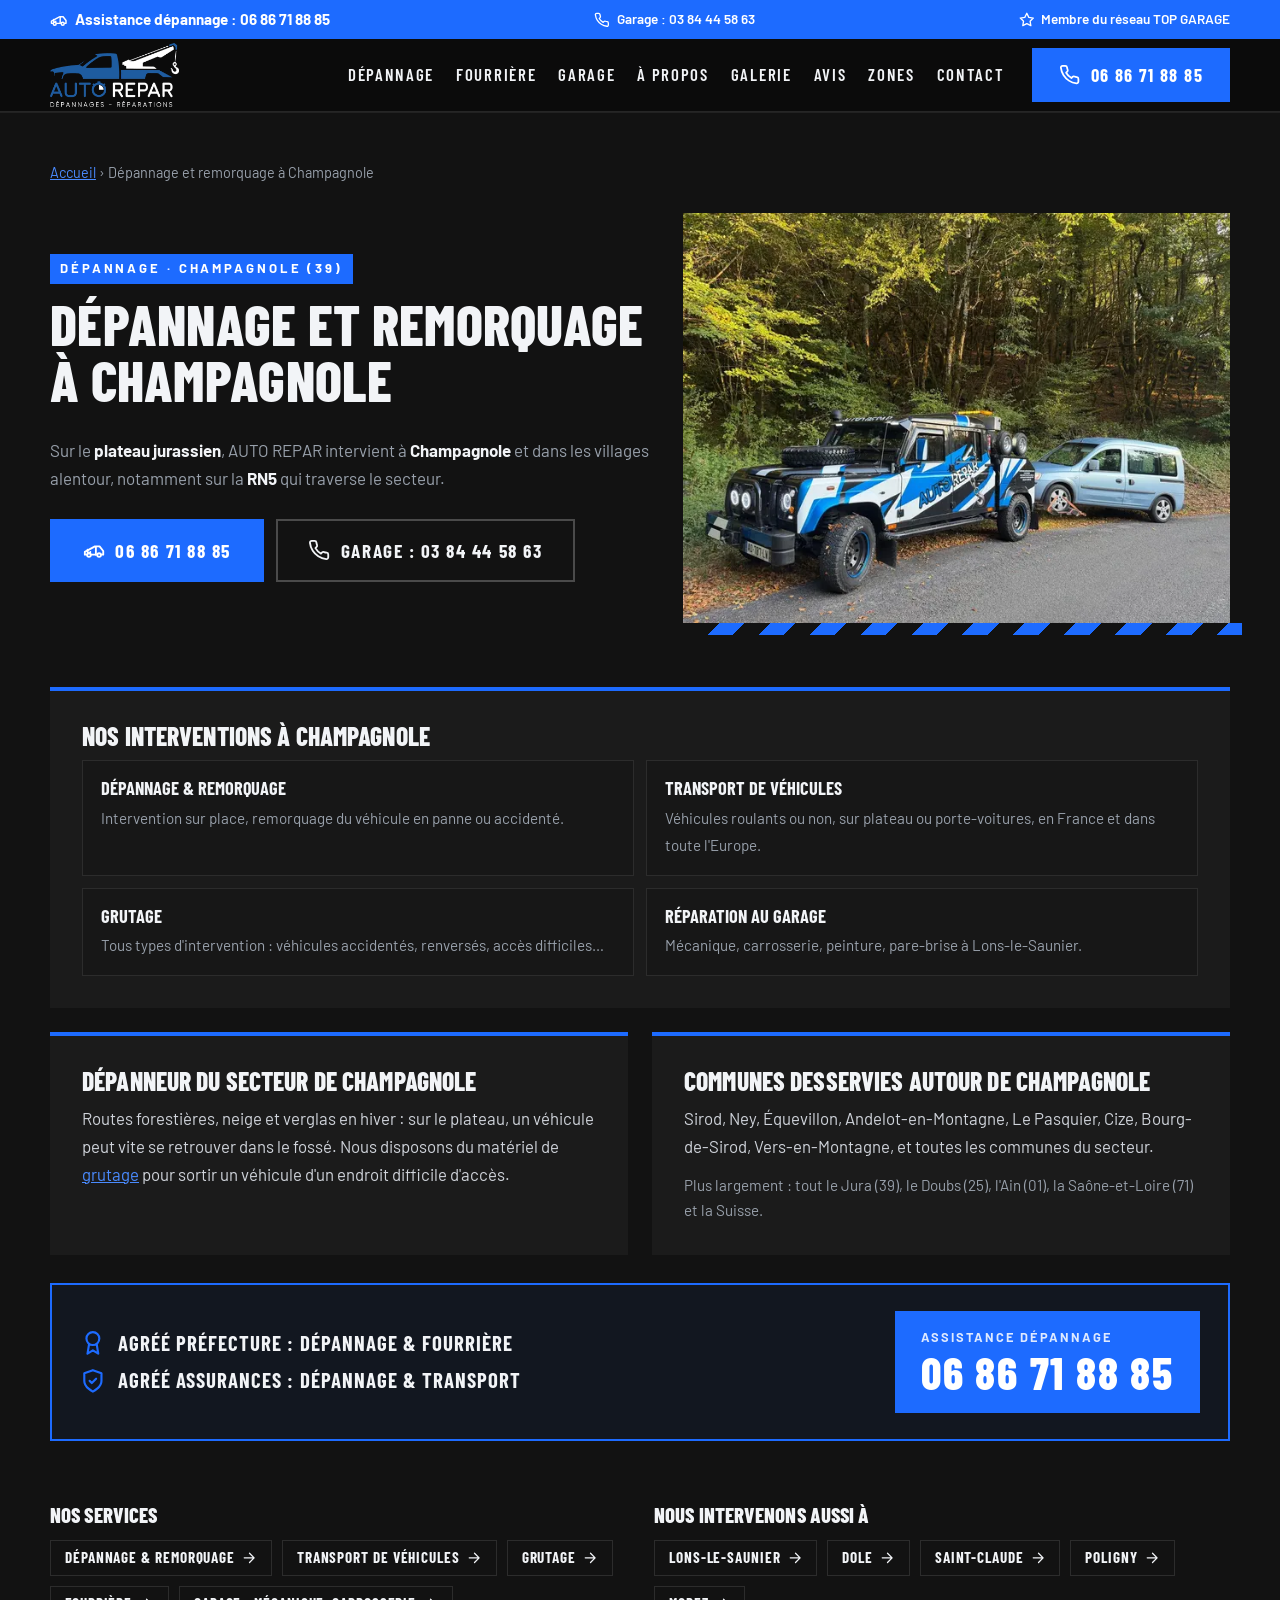
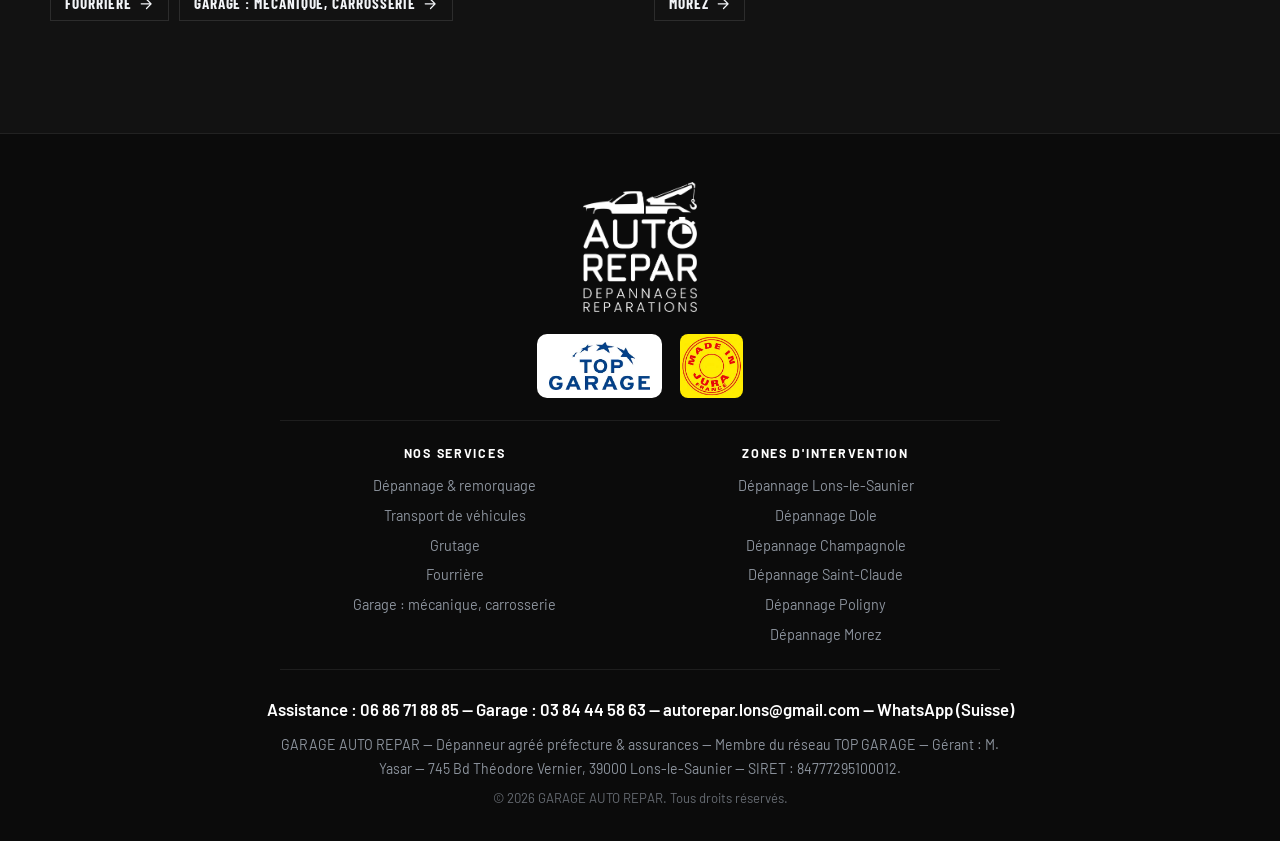
==== commit d0fcec51: "fix: corrections client du 22/10 Grutage tous types d'intervention, transport de véhicules en France" ====
--- a/depannage-champagnole.html
+++ b/depannage-champagnole.html
@@ -175,8 +175,8 @@
           <h2 class="page-block__title">Nos interventions à Champagnole</h2>
           <ul class="page-services">
             <li><a href="depannage-remorquage.html"><strong>Dépannage &amp; remorquage</strong><span>Intervention sur place, remorquage du véhicule en panne ou accidenté.</span></a></li>
-            <li><a href="transport-vehicules.html"><strong>Transport de véhicules</strong><span>Véhicules roulants ou non, sur plateau ou porte-voitures, partout en France.</span></a></li>
-            <li><a href="grutage.html"><strong>Grutage</strong><span>Véhicules accidentés, renversés ou difficiles d'accès.</span></a></li>
+            <li><a href="transport-vehicules.html"><strong>Transport de véhicules</strong><span>Véhicules roulants ou non, sur plateau ou porte-voitures, en France et dans toute l'Europe.</span></a></li>
+            <li><a href="grutage.html"><strong>Grutage</strong><span>Tous types d'intervention : véhicules accidentés, renversés, accès difficiles…</span></a></li>
             <li><a href="garage-lons-le-saunier.html"><strong>Réparation au garage</strong><span>Mécanique, carrosserie, peinture, pare-brise à Lons-le-Saunier.</span></a></li>
           </ul>
         </div>
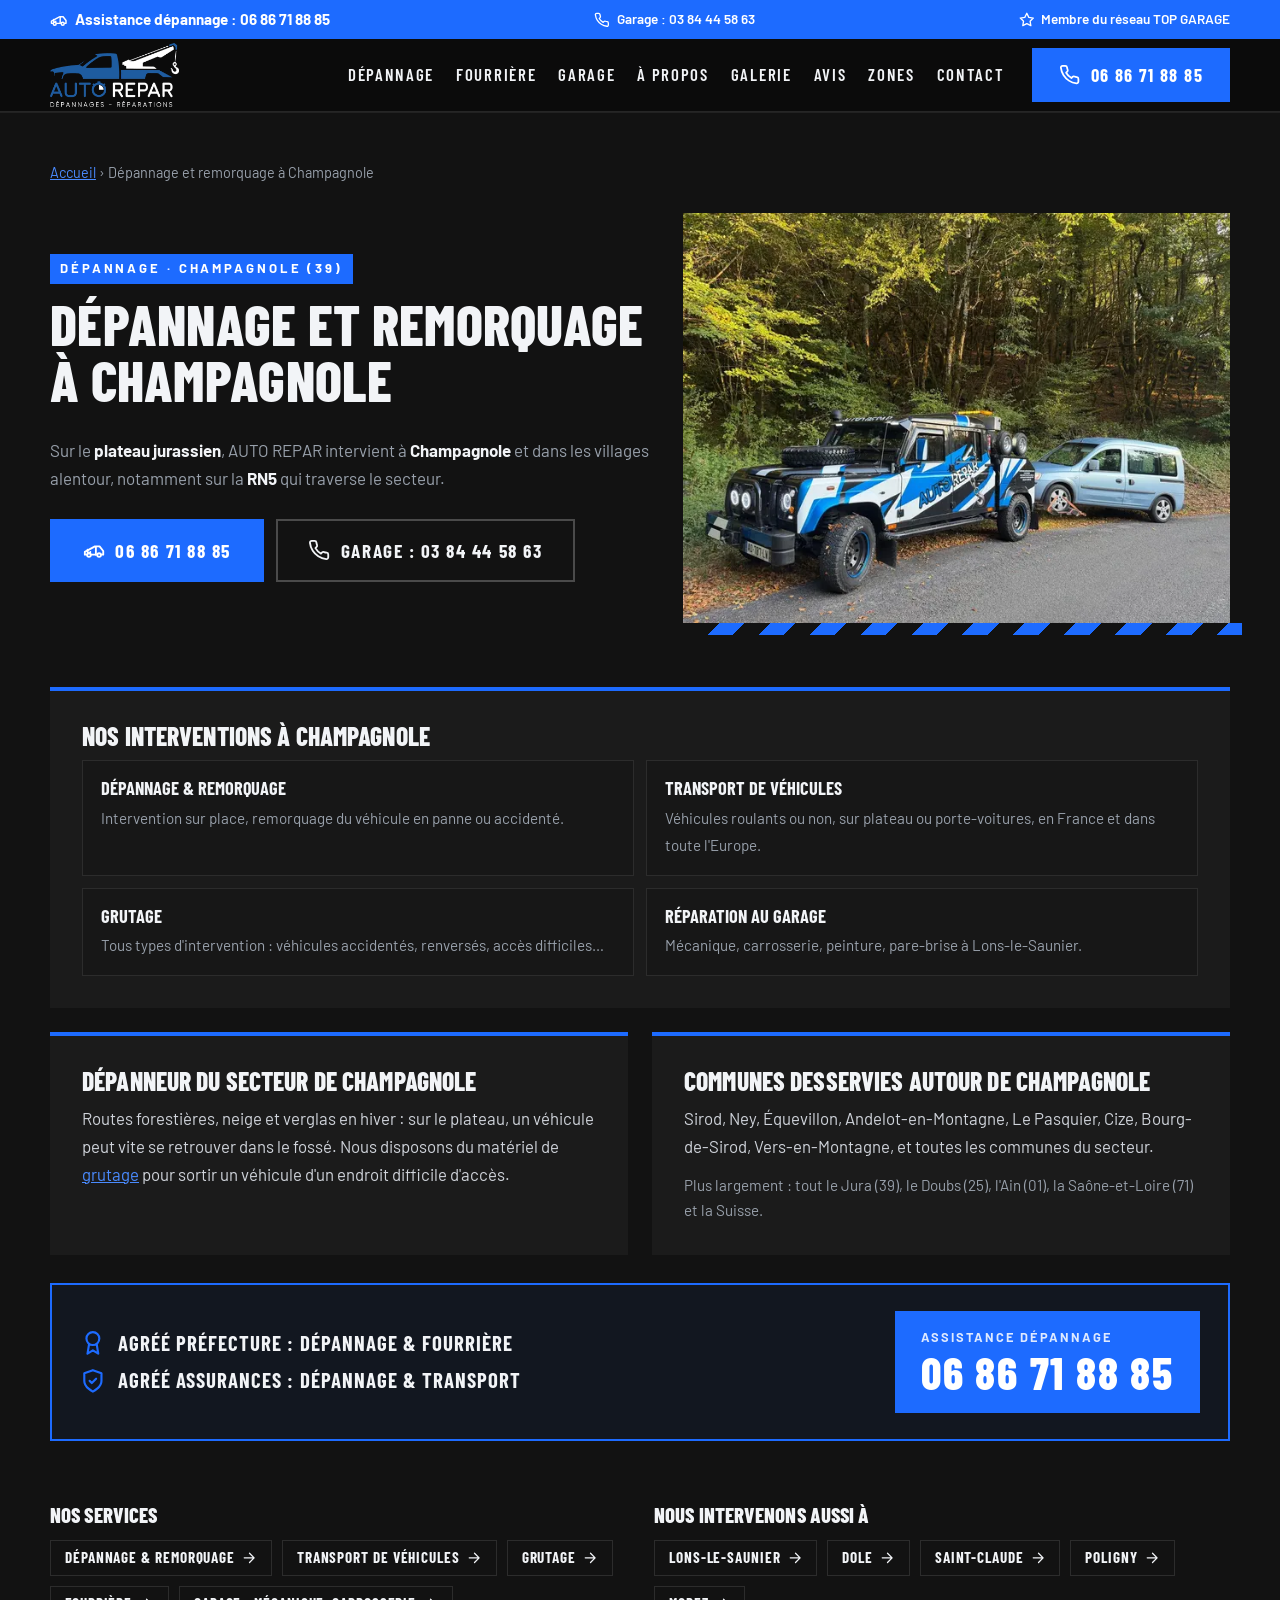
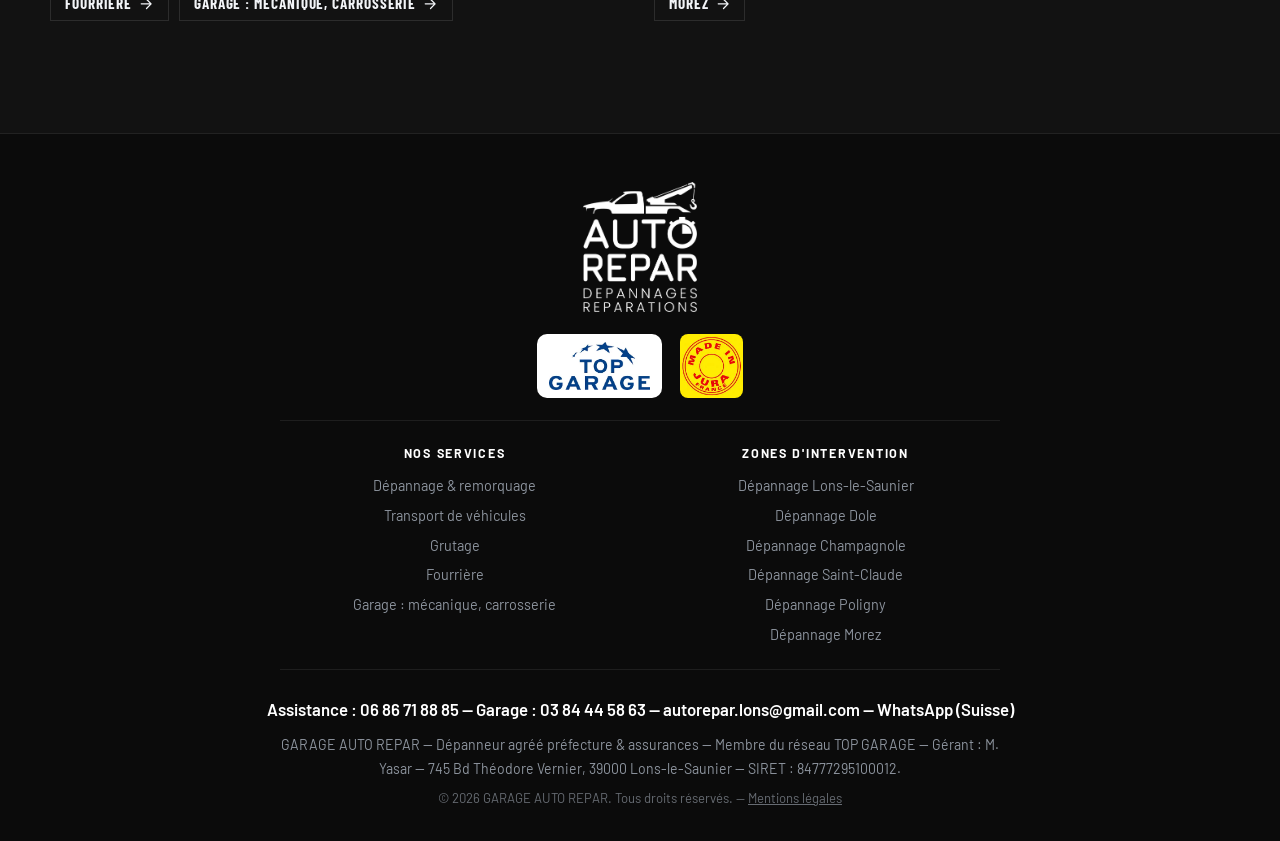
==== commit 7e26c00e: "feat: page mentions légales et données personnelles, lien dans le pied de page Co-Authored-By: Claud" ====
--- a/depannage-champagnole.html
+++ b/depannage-champagnole.html
@@ -272,7 +272,7 @@
       GARAGE AUTO REPAR — Dépanneur agréé préfecture &amp; assurances — Membre du réseau TOP GARAGE —
       Gérant : M. Yasar — 745 Bd Théodore Vernier, 39000 Lons-le-Saunier — SIRET : 84777295100012.
     </p>
-    <p class="site-footer__copy">&copy; <span id="year">2026</span> GARAGE AUTO REPAR. Tous droits réservés.</p>
+    <p class="site-footer__copy">&copy; <span id="year">2026</span> GARAGE AUTO REPAR. Tous droits réservés. — <a href="mentions-legales.html">Mentions légales</a></p>
   </div>
 </footer>
 
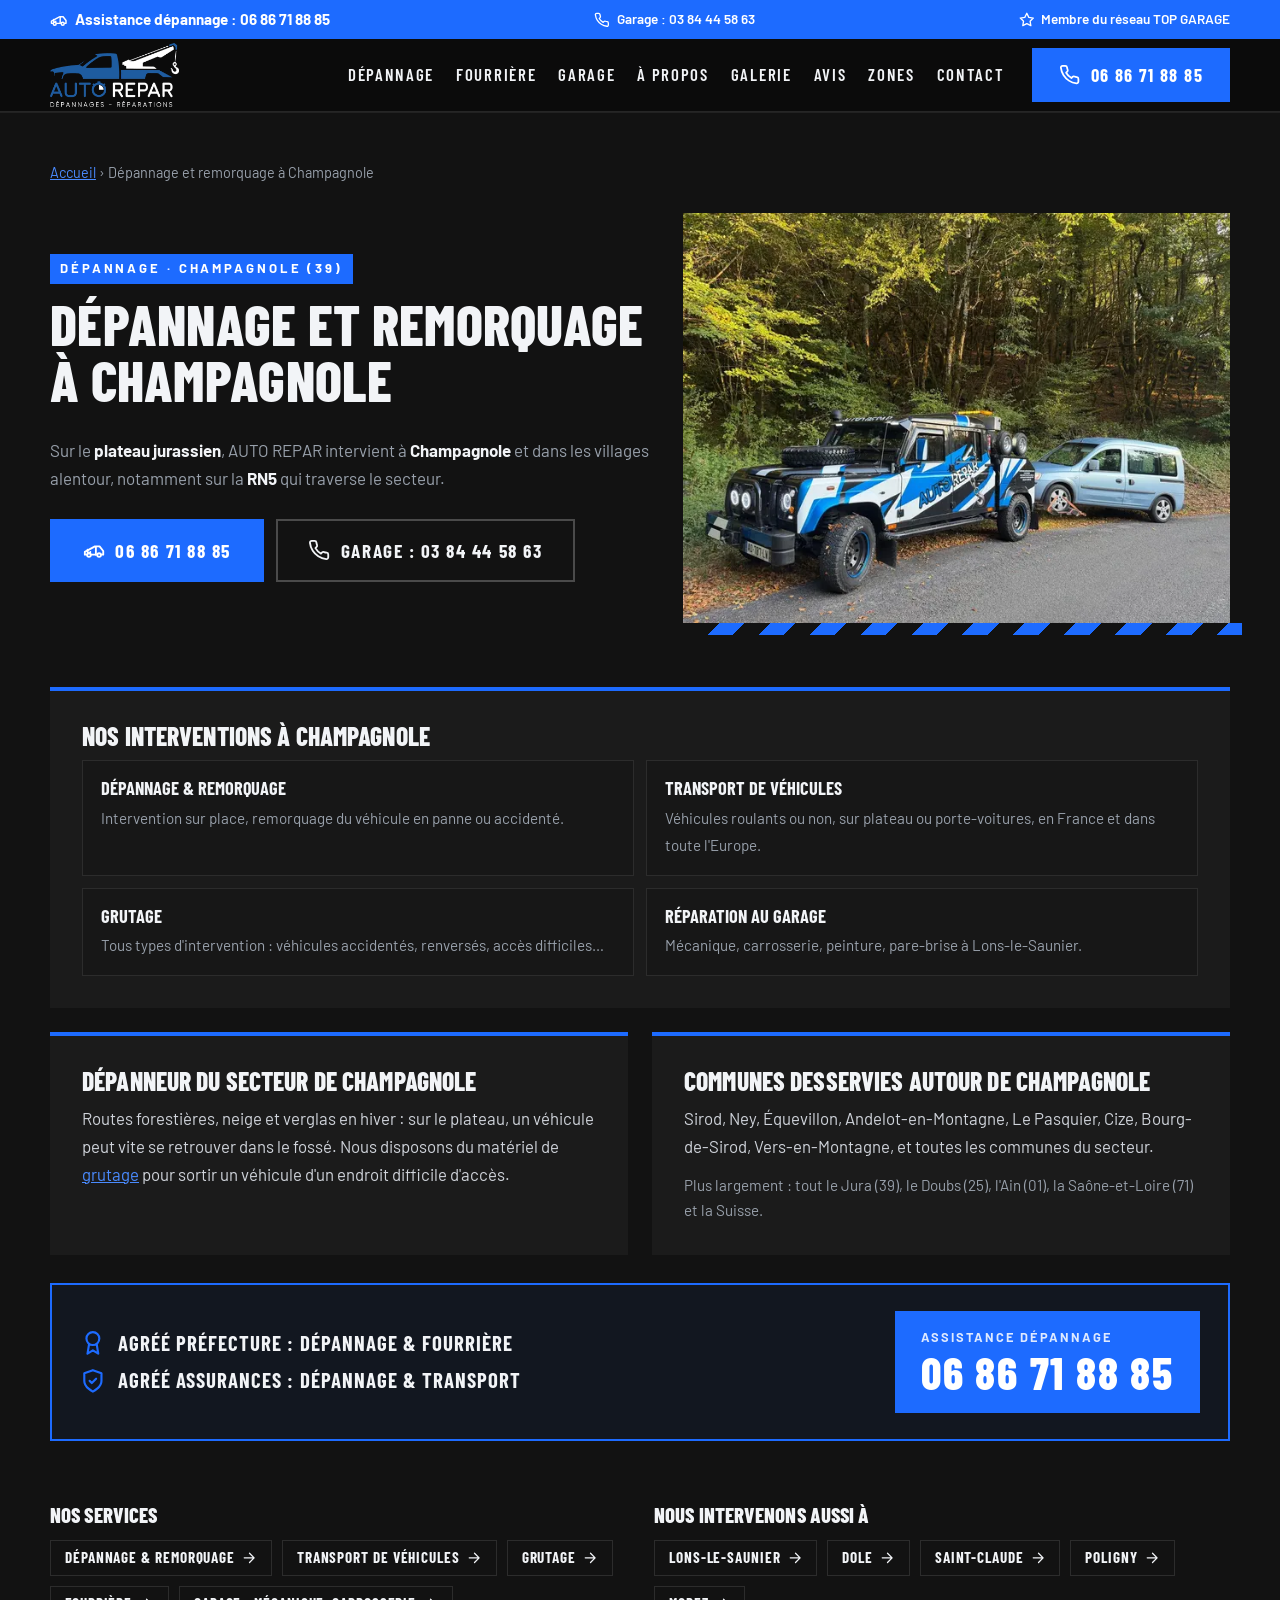
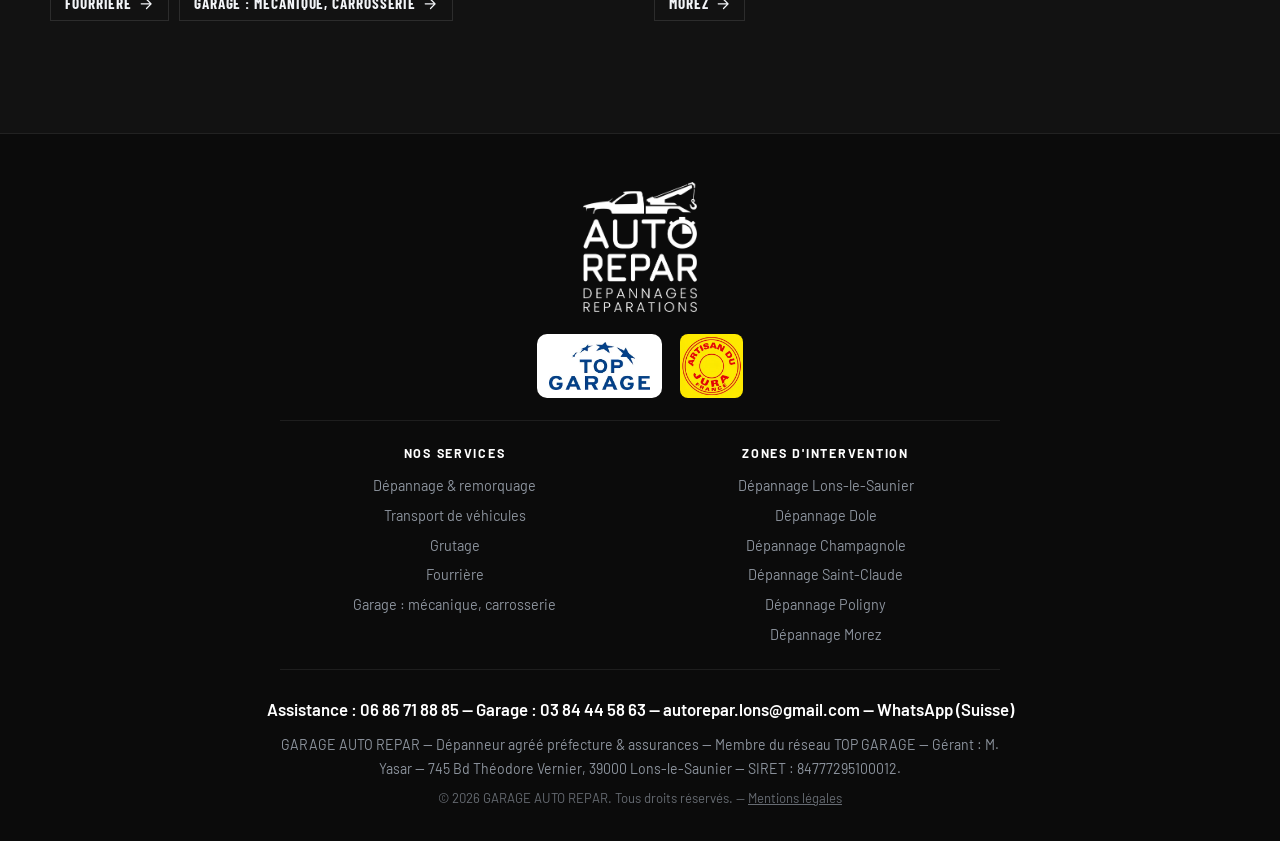
==== commit 8d134787: "feat: badge Artisan du Jura à la place de Made in Jura dans le pied de page Co-Authored-By: Claude O" ====
--- a/depannage-champagnole.html
+++ b/depannage-champagnole.html
@@ -237,7 +237,7 @@
     </div>
     <div class="site-footer__badges">
       <span class="logo-chip"><img src="images/partenaire-top-garage.webp" width="324" height="155" alt="Partenaire réseau Top Garage" loading="lazy"></span>
-      <img src="images/madeinjura.webp" width="223" height="226" alt="Made in Jura France" loading="lazy" class="site-footer__jura">
+      <img src="images/artisan-du-jura.webp" width="224" height="228" alt="Artisan du Jura France" loading="lazy" class="site-footer__jura">
     </div>
     <nav class="site-footer__nav" aria-label="Services et zones d'intervention">
       <div>
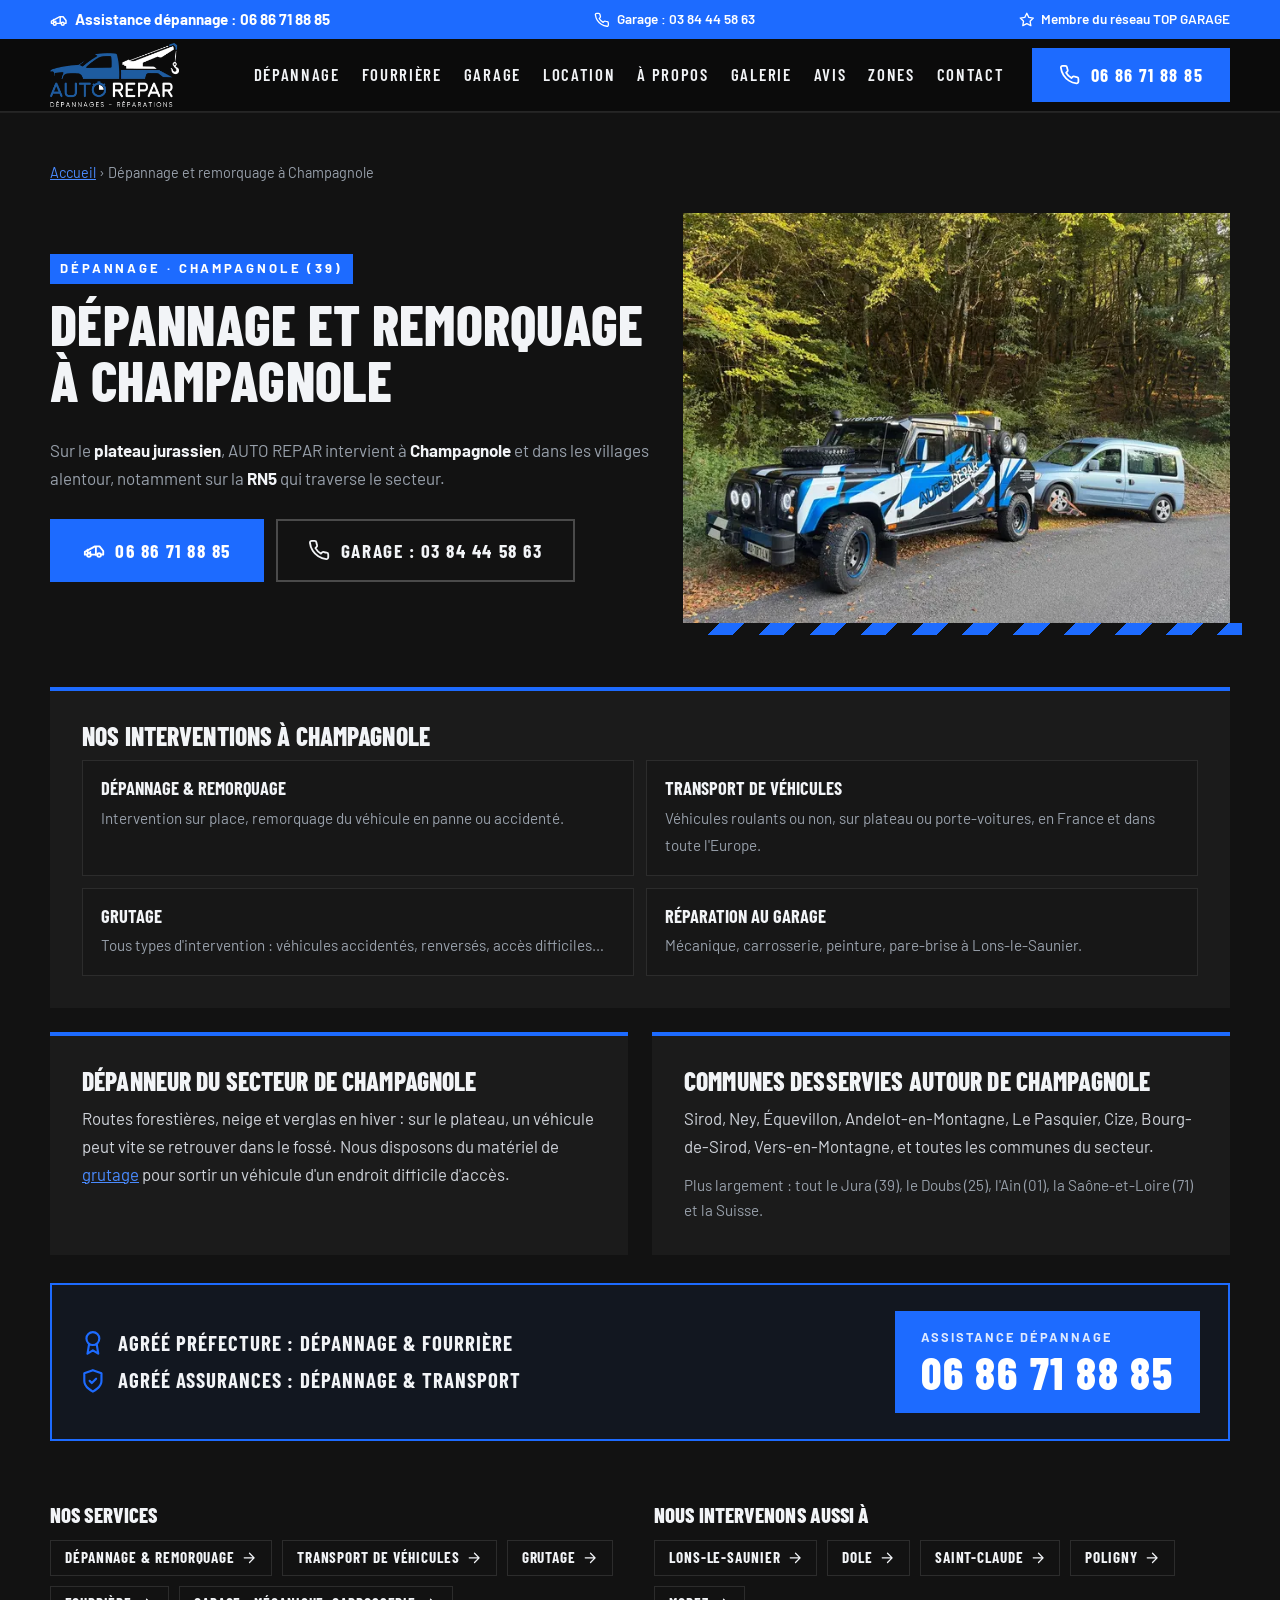
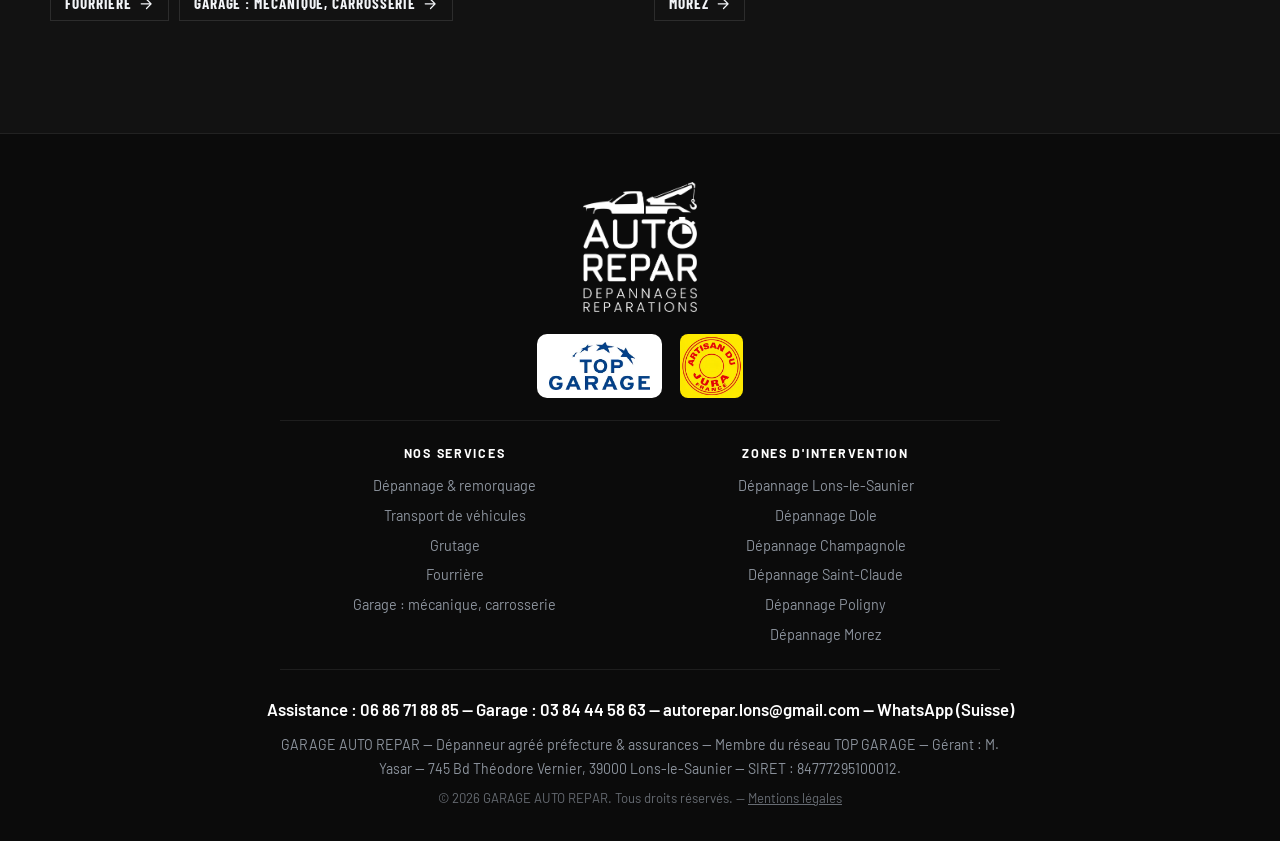
==== commit d4d40bfa: "feat: location de véhicules prise en charge par l'assurance Demande de Serkan (24/10) : section #loc" ====
--- a/depannage-champagnole.html
+++ b/depannage-champagnole.html
@@ -135,6 +135,7 @@
         <li><a href="./#depannage">Dépannage</a></li>
         <li><a href="fourriere.html">Fourrière</a></li>
         <li><a href="./#services">Garage</a></li>
+        <li><a href="./#location">Location</a></li>
         <li><a href="./#a-propos">À propos</a></li>
         <li><a href="./#galerie">Galerie</a></li>
         <li><a href="./#avis">Avis</a></li>
--- a/css/theme.css
+++ b/css/theme.css
@@ -151,6 +151,24 @@
 .pound-cta:hover .pound-cta__btn { background: var(--c-accent-hover); }
 .tow__call-label { font-size: 0.8rem; font-weight: 700; text-transform: uppercase; letter-spacing: 0.16em; opacity: .85; }
 .tow__call-number { font: 800 clamp(2rem, 5vw, 2.8rem)/1.1 var(--font-head); letter-spacing: 0.04em; }
+
+/* Location de véhicules : catégories A à D, puis utilitaires, sans permis, électrique */
+.rental { background: var(--c-alt); }
+.rental__grid { display: flex; flex-wrap: wrap; gap: 1px; background: #2c2c2c; border: 1px solid #2c2c2c; }
+.rental__grid + .rental__grid { border-top: 0; }
+.rental__item {
+  flex: 1 1 160px; display: flex; flex-direction: column; gap: 6px;
+  padding: 30px 28px 32px; background: #121212; transition: background-color .25s, box-shadow .25s;
+}
+.rental__item:hover { background: #161b26; box-shadow: inset 0 -4px 0 var(--c-accent); }
+.rental__cat { font: 800 4rem/0.9 var(--font-head); color: var(--c-accent); margin-bottom: 10px; }
+.rental__icon { font-size: 2.6rem; line-height: 1; color: var(--c-accent); margin-bottom: 14px; }
+.rental__icon .icon { stroke-width: 1.8; }
+.rental__label { font: 700 0.85rem/1.2 var(--font-head); letter-spacing: 0.18em; text-transform: uppercase; color: var(--c-muted); }
+.rental__model { font-size: 1.7rem; margin: 0; }
+.rental__item p { margin: 0; color: var(--c-muted); }
+@media (max-width: 600px) { .rental__item { padding: 24px 20px 26px; } .rental__cat { font-size: 3.2rem; } .rental__model { font-size: 1.4rem; } }
+.hero__facts a { color: inherit; text-decoration: underline; text-decoration-color: var(--c-accent); text-underline-offset: 4px; }
 
 /* À propos */
 .about__media { border-bottom: 5px solid var(--c-accent); }
